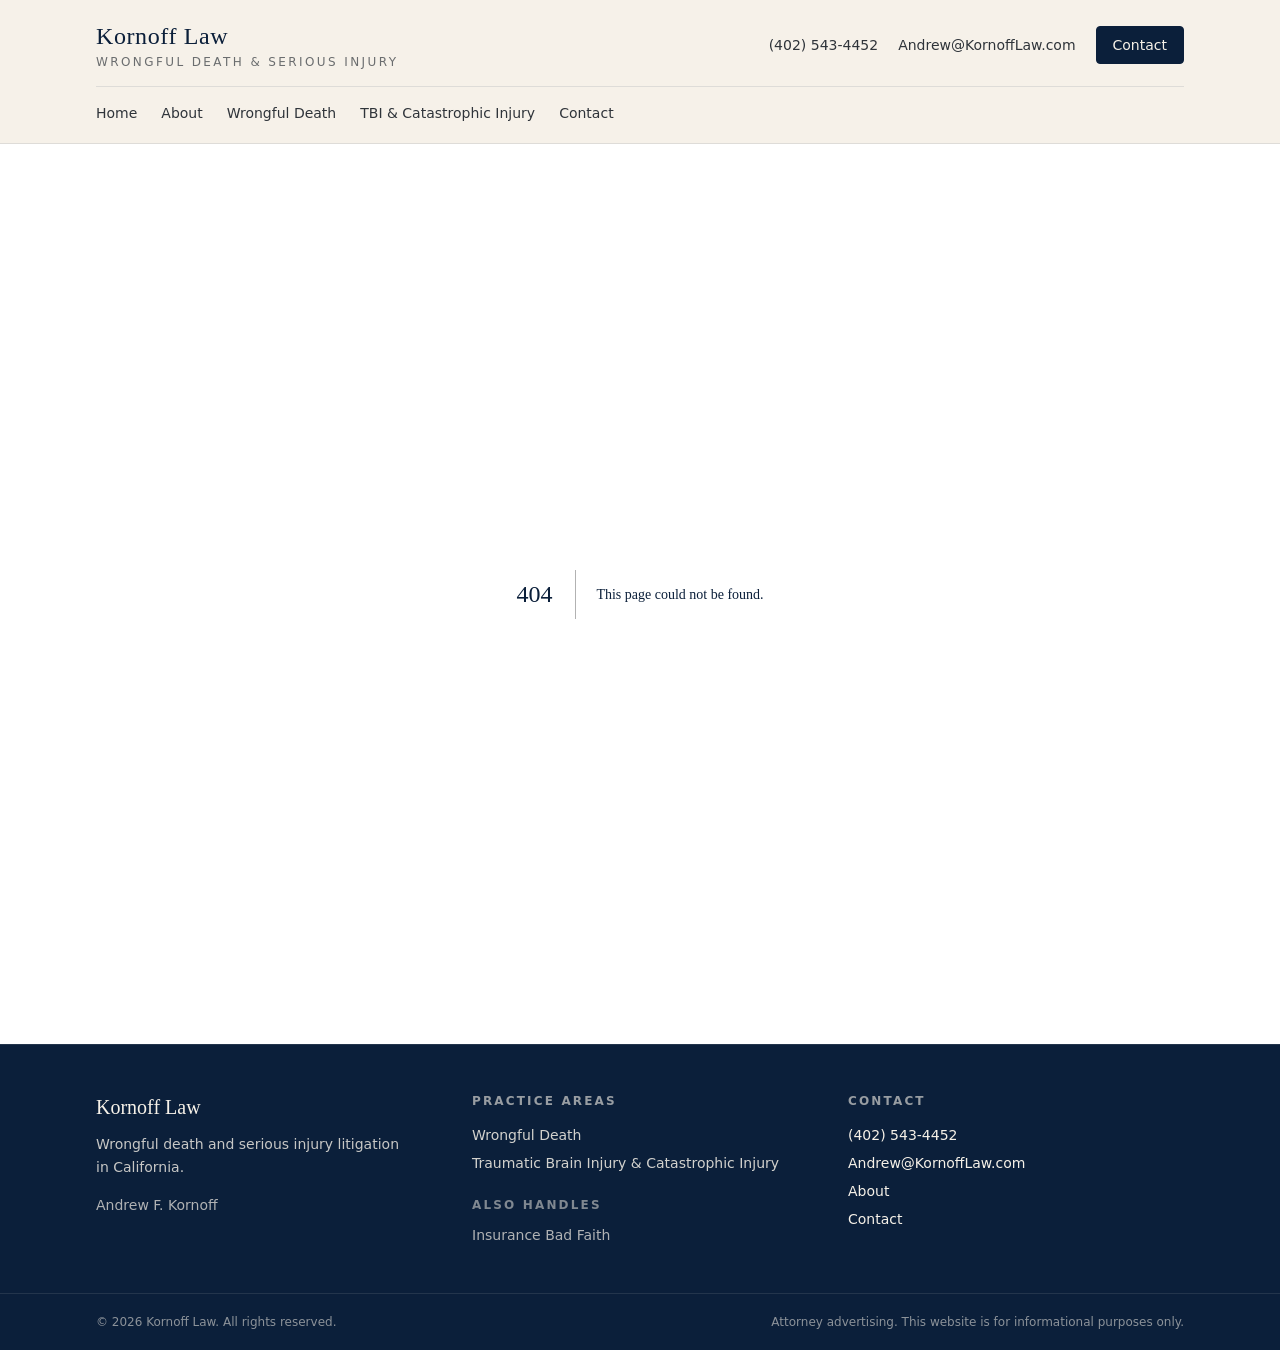
==== _not-found/index.html @ a9ada4dc "fix Pages: plaintiffs scrub + harden (no ambient mp4)" ====
<!DOCTYPE html><html lang="en" class="source_sans_3_71916a2c-module__5x7SKq__variable libre_baskerville_9acbd076-module__zNkfeW__variable h-full"><head><meta charSet="utf-8"/><meta name="viewport" content="width=device-width, initial-scale=1"/><link rel="stylesheet" href="/_next/static/chunks/3jqtvdpk3e32e.css" data-precedence="next"/><link rel="preload" as="script" fetchPriority="low" href="/_next/static/chunks/310vm2bl3xxpt.js"/><script src="/_next/static/chunks/19mx3mg6lkumu.js" async=""></script><script src="/_next/static/chunks/1mh6a-0e61pyc.js" async=""></script><script src="/_next/static/chunks/1eh83f1trsv72.js" async=""></script><script src="/_next/static/chunks/turbopack-3w3x71kt61-jj.js" async=""></script><script src="/_next/static/chunks/1mpnoxox0-4cg.js" async=""></script><meta name="robots" content="noindex"/><title>Kornoff Law | Wrongful Death &amp; Serious Injury</title><meta name="description" content="California wrongful death and serious injury litigation, including traumatic brain injury and catastrophic injury. Insurance bad faith when related to the matter."/><meta name="robots" content="index, follow"/><meta property="og:title" content="Kornoff Law | Wrongful Death &amp; Serious Injury"/><meta property="og:description" content="California wrongful death and serious injury litigation, including traumatic brain injury and catastrophic injury. Insurance bad faith when related to the matter."/><meta property="og:url" content="https://kornofflaw.com"/><meta property="og:site_name" content="Kornoff Law"/><meta property="og:locale" content="en_US"/><meta property="og:type" content="website"/><meta name="twitter:card" content="summary"/><meta name="twitter:title" content="Kornoff Law | Wrongful Death &amp; Serious Injury"/><meta name="twitter:description" content="California wrongful death and serious injury litigation, including traumatic brain injury and catastrophic injury. Insurance bad faith when related to the matter."/><link rel="icon" href="/favicon.ico?favicon.2vob68tjqpejf.ico" sizes="256x256" type="image/x-icon"/><meta name="next-size-adjust" content=""/><title>404: This page could not be found.</title><script src="/_next/static/chunks/0cz1d0mv5g_q7.js" noModule=""></script></head><body class="flex min-h-full flex-col bg-cream font-sans text-charcoal antialiased"><div hidden=""><!--$--><!--/$--></div><header class="border-b border-navy/10 bg-cream/95 backdrop-blur"><div class="mx-auto flex max-w-6xl flex-col gap-4 px-4 py-5 sm:px-6 lg:px-8"><div class="flex flex-col gap-4 sm:flex-row sm:items-center sm:justify-between"><a class="group" href="/"><span class="block font-serif text-2xl tracking-wide text-navy">Kornoff Law</span><span class="mt-0.5 block text-xs uppercase tracking-[0.2em] text-charcoal/70">Wrongful Death &amp; Serious Injury</span></a><div class="flex flex-wrap items-center gap-x-5 gap-y-2 text-sm text-charcoal"><a href="tel:+14025434452" class="hover:text-navy">(402) 543-4452</a><a href="mailto:Andrew@KornoffLaw.com" class="hover:text-navy">Andrew@KornoffLaw.com</a><a class="rounded border border-navy bg-navy px-4 py-2 text-sm font-medium text-cream transition hover:bg-navy-light" href="/contact">Contact</a></div></div><nav aria-label="Primary" class="flex flex-wrap items-center gap-x-6 gap-y-2 border-t border-navy/10 pt-4 text-sm"><a class="font-medium text-charcoal hover:text-navy" href="/">Home</a><a class="font-medium text-charcoal hover:text-navy" href="/about">About</a><a class="font-medium text-charcoal hover:text-navy" href="/practice/wrongful-death">Wrongful Death</a><a class="font-medium text-charcoal hover:text-navy" href="/practice/traumatic-brain-injury">TBI &amp; Catastrophic Injury</a><a class="font-medium text-charcoal hover:text-navy" href="/contact">Contact</a></nav></div></header><main class="flex-1 pb-20 md:pb-0"><div style="font-family:system-ui,&quot;Segoe UI&quot;,Roboto,Helvetica,Arial,sans-serif,&quot;Apple Color Emoji&quot;,&quot;Segoe UI Emoji&quot;;height:100vh;text-align:center;display:flex;flex-direction:column;align-items:center;justify-content:center"><div><style>body{color:#000;background:#fff;margin:0}.next-error-h1{border-right:1px solid rgba(0,0,0,.3)}@media (prefers-color-scheme:dark){body{color:#fff;background:#000}.next-error-h1{border-right:1px solid rgba(255,255,255,.3)}}</style><h1 class="next-error-h1" style="display:inline-block;margin:0 20px 0 0;padding:0 23px 0 0;font-size:24px;font-weight:500;vertical-align:top;line-height:49px">404</h1><div style="display:inline-block"><h2 style="font-size:14px;font-weight:400;line-height:49px;margin:0">This page could not be found.</h2></div></div></div><!--$--><!--/$--></main><footer class="mt-auto border-t border-cream/10 bg-navy text-cream"><div class="mx-auto grid max-w-6xl gap-10 px-4 py-12 sm:px-6 md:grid-cols-3 lg:px-8"><div><p class="font-serif text-xl">Kornoff Law</p><p class="mt-3 max-w-xs text-sm leading-relaxed text-cream/80">Wrongful death and serious injury litigation in California.</p><p class="mt-4 text-sm text-cream/70">Andrew F. Kornoff</p></div><div><p class="text-xs font-semibold uppercase tracking-[0.18em] text-cream/60">Practice Areas</p><ul class="mt-4 space-y-2 text-sm"><li><a class="text-cream/85 hover:text-cream" href="/practice/wrongful-death">Wrongful Death</a></li><li><a class="text-cream/85 hover:text-cream" href="/practice/traumatic-brain-injury">Traumatic Brain Injury &amp; Catastrophic Injury</a></li></ul><p class="mt-6 text-xs font-semibold uppercase tracking-[0.18em] text-cream/50">Also handles</p><ul class="mt-3 space-y-2 text-sm"><li><a class="text-cream/70 hover:text-cream" href="/practice/insurance-bad-faith">Insurance Bad Faith</a></li></ul></div><div><p class="text-xs font-semibold uppercase tracking-[0.18em] text-cream/60">Contact</p><ul class="mt-4 space-y-2 text-sm"><li><a href="tel:+14025434452" class="hover:text-cream">(402) 543-4452</a></li><li><a href="mailto:Andrew@KornoffLaw.com" class="hover:text-cream">Andrew@KornoffLaw.com</a></li><li><a class="hover:text-cream" href="/about">About</a></li><li><a class="hover:text-cream" href="/contact">Contact</a></li></ul></div></div><div class="border-t border-cream/10"><div class="mx-auto flex max-w-6xl flex-col gap-2 px-4 py-5 text-xs text-cream/55 sm:flex-row sm:items-center sm:justify-between sm:px-6 lg:px-8"><p>© <!-- -->2026<!-- --> <!-- -->Kornoff Law<!-- -->. All rights reserved.</p><p>Attorney advertising. This website is for informational purposes only.</p></div></div></footer><div class="fixed inset-x-0 bottom-0 z-50 border-t border-navy/15 bg-cream/95 px-3 py-2.5 shadow-[0_-4px_20px_rgba(11,31,58,0.12)] backdrop-blur md:hidden"><div class="mx-auto flex max-w-lg gap-2"><a href="tel:+14025434452" class="flex flex-1 items-center justify-center rounded border border-navy/20 bg-cream px-3 py-2.5 text-sm font-semibold text-navy">Call</a><a class="flex flex-1 items-center justify-center rounded bg-navy px-3 py-2.5 text-sm font-semibold text-cream" href="/contact">Discuss</a></div></div><script src="/_next/static/chunks/310vm2bl3xxpt.js" id="_R_" async=""></script><script>(self.__next_f=self.__next_f||[]).push([0])</script><script>self.__next_f.push([1,"1:\"$Sreact.fragment\"\n2:I[22016,[\"/_next/static/chunks/1mpnoxox0-4cg.js\"],\"\"]\n3:I[39756,[\"/_next/static/chunks/1mpnoxox0-4cg.js\"],\"default\"]\n4:I[37457,[\"/_next/static/chunks/1mpnoxox0-4cg.js\"],\"default\"]\n10:I[68027,[\"/_next/static/chunks/1mpnoxox0-4cg.js\"],\"default\",1]\n:HL[\"/_next/static/chunks/3jqtvdpk3e32e.css\",\"style\"]\ne:X\n0:{\"P\":null,\"c\":[\"\",\"_not-found\"],\"q\":\"\",\"i\":false,\"f\":[[[\"\",{\"children\":[\"/_not-found\",{\"children\":[\"__PAGE__\",{},\"$undefined\",\"$undefined\",4608]},\"$undefined\",\"$undefined\",4608]},\"$undefined\",\"$undefined\",4624],[[\"$\",\"$1\",\"c\",{\"children\":[[[\"$\",\"link\",\"0\",{\"rel\":\"stylesheet\",\"href\":\"/_next/static/chunks/3jqtvdpk3e32e.css\",\"precedence\":\"next\",\"crossOrigin\":\"$undefined\",\"nonce\":\"$undefined\"}],[\"$\",\"script\",\"script-0\",{\"src\":\"/_next/static/chunks/1mpnoxox0-4cg.js\",\"async\":true,\"nonce\":\"$undefined\"}]],[\"$\",\"html\",null,{\"lang\":\"en\",\"className\":\"source_sans_3_71916a2c-module__5x7SKq__variable libre_baskerville_9acbd076-module__zNkfeW__variable h-full\",\"children\":[\"$\",\"body\",null,{\"className\":\"flex min-h-full flex-col bg-cream font-sans text-charcoal antialiased\",\"children\":[[\"$\",\"header\",null,{\"className\":\"border-b border-navy/10 bg-cream/95 backdrop-blur\",\"children\":[\"$\",\"div\",null,{\"className\":\"mx-auto flex max-w-6xl flex-col gap-4 px-4 py-5 sm:px-6 lg:px-8\",\"children\":[[\"$\",\"div\",null,{\"className\":\"flex flex-col gap-4 sm:flex-row sm:items-center sm:justify-between\",\"children\":[[\"$\",\"$L2\",null,{\"href\":\"/\",\"className\":\"group\",\"children\":[[\"$\",\"span\",null,{\"className\":\"block font-serif text-2xl tracking-wide text-navy\",\"children\":\"Kornoff Law\"}],[\"$\",\"span\",null,{\"className\":\"mt-0.5 block text-xs uppercase tracking-[0.2em] text-charcoal/70\",\"children\":\"Wrongful Death \u0026 Serious Injury\"}]]}],[\"$\",\"div\",null,{\"className\":\"flex flex-wrap items-center gap-x-5 gap-y-2 text-sm text-charcoal\",\"children\":[[\"$\",\"a\",null,{\"href\":\"tel:+14025434452\",\"className\":\"hover:text-navy\",\"children\":\"(402) 543-4452\"}],[\"$\",\"a\",null,{\"href\":\"mailto:Andrew@KornoffLaw.com\",\"className\":\"hover:text-navy\",\"children\":\"Andrew@KornoffLaw.com\"}],[\"$\",\"$L2\",null,{\"href\":\"/contact\",\"className\":\"rounded border border-navy bg-navy px-4 py-2 text-sm font-medium text-cream transition hover:bg-navy-light\",\"children\":\"Contact\"}]]}]]}],[\"$\",\"nav\",null,{\"aria-label\":\"Primary\",\"className\":\"flex flex-wrap items-center gap-x-6 gap-y-2 border-t border-navy/10 pt-4 text-sm\",\"children\":[[\"$\",\"$L2\",\"/\",{\"href\":\"/\",\"className\":\"font-medium text-charcoal hover:text-navy\",\"children\":\"Home\"}],[\"$\",\"$L2\",\"/about\",{\"href\":\"/about\",\"className\":\"font-medium text-charcoal hover:text-navy\",\"children\":\"About\"}],[\"$\",\"$L2\",\"/practice/wrongful-death\",{\"href\":\"/practice/wrongful-death\",\"className\":\"font-medium text-charcoal hover:text-navy\",\"children\":\"Wrongful Death\"}],[\"$\",\"$L2\",\"/practice/traumatic-brain-injury\",{\"href\":\"/practice/traumatic-brain-injury\",\"className\":\"font-medium text-charcoal hover:text-navy\",\"children\":\"TBI \u0026 Catastrophic Injury\"}],[\"$\",\"$L2\",\"/contact\",{\"href\":\"/contact\",\"className\":\"font-medium text-charcoal hover:text-navy\",\"children\":\"Contact\"}]]}]]}]}],[\"$\",\"main\",null,{\"className\":\"flex-1 pb-20 md:pb-0\",\"children\":[\"$\",\"$L3\",null,{\"parallelRouterKey\":\"children\",\"error\":\"$undefined\",\"errorStyles\":\"$undefined\",\"errorScripts\":\"$undefined\",\"template\":[\"$\",\"$L4\",null,{}],\"templateStyles\":\"$undefined\",\"templateScripts\":\"$undefined\",\"notFound\":[[[\"$\",\"title\",null,{\"children\":\"404: This page could not be found.\"}],[\"$\",\"div\",null,{\"style\":{\"fontFamily\":\"system-ui,\\\"Segoe UI\\\",Roboto,Helvetica,Arial,sans-serif,\\\"Apple Color Emoji\\\",\\\"Segoe UI Emoji\\\"\",\"height\":\"100vh\",\"textAlign\":\"center\",\"display\":\"flex\",\"flexDirection\":\"column\",\"alignItems\":\"center\",\"justifyContent\":\"center\"},\"children\":[\"$\",\"div\",null,{\"children\":[[\"$\",\"style\",null,{\"dangerouslySetInnerHTML\":{\"__html\":\"body{color:#000;background:#fff;margin:0}.next-error-h1{border-right:1px solid rgba(0,0,0,.3)}@media (prefers-color-scheme:dark){body{color:#fff;background:#000}.next-error-h1{border-right:1px solid rgba(255,255,255,.3)}}\"}}],[\"$\",\"h1\",null,{\"className\":\"next-error-h1\",\"style\":{\"display\":\"inline-block\",\"margin\":\"0 20px 0 0\",\"padding\":\"0 23px 0 0\",\"fontSize\":24,\"fontWeight\":500,\"verticalAlign\":\"top\",\"lineHeight\":\"49px\"},\"children\":404}],[\"$\",\"div\",null,{\"style\":{\"display\":\"inline-block\"},\"children\":[\"$\",\"h2\",null,{\"style\":{\"fontSize\":14,\"fontWeight\":400,\"lineHeight\":\"49px\",\"margin\":0},\"children\":\"This page could not be found.\"}]}]]}]}]],[]],\"forbidden\":\"$undefined\",\"unauthorized\":\"$undefined\"}]}],[\"$\",\"footer\",null,{\"className\":\"mt-auto border-t border-cream/10 bg-navy text-cream\",\"children\":[[\"$\",\"div\",null,{\"className\":\"mx-auto grid max-w-6xl gap-10 px-4 py-12 sm:px-6 md:grid-cols-3 lg:px-8\",\"children\":[[\"$\",\"div\",null,{\"children\":[\"$L5\",\"$L6\",\"$L7\"]}],\"$L8\",\"$L9\"]}],\"$La\"]}],\"$Lb\"]}]}]]}],{\"children\":[\"$Lc\",{\"children\":[\"$Ld\",{},null,false,null]},null,false,\"$e\"]},null,false,null],\"$Lf\",false]],\"m\":\"$undefined\",\"G\":[\"$10\",[\"$L11\"]],\"S\":true,\"h\":null,\"r\":\"$undefined\",\"s\":\"$undefined\",\"a\":\"$undefined\",\"l\":\"$undefined\",\"p\":\"$undefined\",\"d\":\"$undefined\",\"b\":\"kornoff-pages\"}\n12:I[97367,[\"/_next/static/chunks/1mpnoxox0-4cg.js\"],\"OutletBoundary\"]\n13:\"$Sreact.suspense\"\n15:I[97367,[\"/_next/static/chunks/1mpnoxox0-4cg.js\"],\"ViewportBoundary\"]\n17:I[97367,[\"/_next/static/chunks/1mpnoxox0-4cg.js\"],\"MetadataBoundary\"]\n5:[\"$\",\"p\",null,{\"className\":\"font-serif text-xl\",\"children\":\"Kornoff Law\"}]\n6:[\"$\",\"p\",null,{\"className\":\"mt-3 max-w-xs text-sm leading-relaxed text-cream/80\",\"children\":\"Wrongful death and serious injury litigation in California.\"}]\n7:[\"$\",\"p\",null,{\"className\":\"mt-4 text-sm text-cream/70\",\"children\":\"Andrew F. Kornoff\"}]\n8:[\"$\",\"div\",null,{\"children\":[[\"$\",\"p\",null,{\"className\":\"text-xs font-semibold uppercase tracking-[0.18em] text-cream/60\",\"children\":\"Practice Areas\"}],[\"$\",\"ul\",null,{\"className\":\"mt-4 space-y-2 text-sm\",\"children\":[[\"$\",\"li\",\"wrongful-death\",{\"children\":[\"$\",\"$L2\",null,{\"href\":\"/practice/wrongful-death\",\"className\":\"text-cream/85 hover:text-cream\",\"children\":\"Wrongful Death\"}]}],[\"$\",\"li\",\"traumatic-brain-injury\",{\"children\":[\"$\",\"$L2\",null,{\"href\":\"/practice/traumatic-brain-injury\",\"className\":\"text-cream/85 hover:text-cream\",\"children\":\"Traumatic Brain Injury \u0026 Catastrophic Injury\"}]}]]}],[\"$\",\"p\",null,{\"className\":\"mt-6 text-xs font-semibold uppercase tracking-[0.18em] text-cream/50\",\"children\":\"Also handles\"}],[\"$\",\"ul\",null,{\"className\":\"mt-3 space-y-2 text-sm\",\"children\":[[\"$\",\"li\",\"insurance-bad-faith\",{\"children\":[\"$\",\"$L2\",null,{\"href\":\"/practice/insurance-bad-faith\",\"className\":\"text-cream/70 hover:text-cream\",\"children\":\"Insurance Bad Faith\"}]}]]}]]}]\n9:[\"$\",\"div\",null,{\"children\":[[\"$\",\"p\",null,{\"className\":\"text-xs font-semibold uppercase tracking-[0.18em] text-cream/60\",\"children\":\"Contact\"}],[\"$\",\"ul\",null,{\"className\":\"mt-4 space-y-2 text-sm\",\"children\":[[\"$\",\"li\",null,{\"children\":[\"$\",\"a\",null,{\"href\":\"tel:+14025434452\",\"className\":\"hover:text-cream\",\"children\":\"(402) 543-4452\"}]}],[\"$\",\"li\",null,{\"children\":[\"$\",\"a\",null,{\"href\":\"mailto:Andrew@KornoffLaw.com\",\"className\":\"hover:text-cream\",\"children\":\"Andrew@KornoffLaw.com\"}]}],[\"$\",\"li\",null,{\"children\":[\"$\",\"$L2\",null,{\"href\":\"/about\",\"className\":\"hover:text-cream\",\"children\":\"About\"}]}],[\"$\",\"li\",null,{\"children\":[\"$\",\"$L2\",null,{\"href\":\"/contact\",\"className\":\"hover:text-cream\",\"children\":\"Contact\"}]}]]}]]}]\na:[\"$\",\"div\",null,{\"className\":\"border-t border-cream/10\",\"children\":[\"$\",\"div\",null,{\"className\":\"mx-auto flex max-w-6xl flex-col gap-2 px-4 py-5 text-xs text-cream/55 sm:flex-row sm:items-center sm:justify-between sm:px-6 lg:px-8\",\"children\":[[\"$\",\"p\",null,{\"children\":[\"© \",2026,\" \",\"Kornoff Law\",\". All rights reserved.\"]}],[\"$\",\"p\",null,{\"children\":\"Attorney advertising. This website is for informational purposes only.\"}]]}]}]\nb:[\"$\",\"div\",null,{\"className\":\"fixed inset-x-0 bottom-0 z-50 border-t border-navy/15 bg-cream/95 px-3 py-2.5 shadow-[0_-4px_20px_rgba(11,31,58,0.12)] backdrop-blur md:hidden\",\"children\":[\"$\",\"div\",null,{\"className\":\"mx-auto flex max-w-lg gap-2\",\"children\":[[\"$\",\"a\",null,{\"href\":\"tel:+14025434452\",\"className\":\"flex flex-1 items-center justify-center rounded border border-navy/20 bg-cream px-3 py-2.5 text-sm font-semibold text-navy\",\"children\":\"Call\"}],[\"$\",\"$L2\",null,{\"href\":\"/contact\",\"className\":\"flex flex-1 items-center justify-center rounded bg-navy px-3 py-2.5 text-sm font-semibold text-cream\",\"children\":\"Discuss\"}]]}]}]\nc:[\"$\",\"$1\",\"c\",{\"children\":[null,[\"$\",\"$L3\",null,{\"parallelRouterKey\":\"children\",\"error\":\"$undefined\",\"errorStyles\":\"$undefined\",\"errorScripts\":\"$undefined\",\"template\":[\"$\",\"$L4\",null,{}],\"templateStyles\":\"$undefined\",\"templateScripts\":\"$undefined\",\"notFound\":\"$undefined\",\"forbidden\":\"$undefined\",\"unauthorized\":\"$undefined\"}]]}]\nd:[\"$\",\"$1\",\"c\",{\"children\":[[[\"$\",\"title\",null,{\"children\":\"404: This page could not be found.\"}],[\"$\",\"div\",null,{\"style\":\"$0:f:0:1:0:props:children:1:props:children:props:children:1:props:children:props:notFound:0:1:props:style\",\"children\":[\"$\",\"div\",null,{\"children\":[[\"$\",\"style\",null,{\"dangerouslySetInnerHTML\":{\"__html\":\"body{color:#000;background:#fff;margin:0}.next-error-h1{border-right:1px solid rgba(0,0,0,.3)}@media (prefers-color-scheme:dark){body{color:#fff;background:#000}.next-error-h1{border-right:1px solid rgba(255,255,255,.3)}}\"}}],[\"$\",\"h1\",null,{\"className\":\"next-error-h1\",\"style\":\"$0:f:0:1:0:props:children:1:props:children:props:children:1:props:children:props:notFound:0:1:props:children:props:children:1:props:style\",\"children\":404}],[\"$\",\"div\",null,{\"style\":\"$0:f:0:1:0:props:children:1:props:children:props:children:1:props:children:props:notFound:0:1:props:children:props:children:2:props:style\",\"children\":[\"$\",\"h2\",null,{\"style\":\"$0:f:0:1:0:props:children:1:props:children:props:children:1:props:children:props:notFound:0:1:props:children:props:children:2:props:children:props:style\",\"children\":\"This page could not be found.\"}]}]]}]}]],null,[\"$\",\"$L12\",null,{\"children\":[\"$\",\"$13\",null,{\"name\":\"Next.MetadataOutlet\",\"children\":\"$@14\"}]}]]}]\nf:[\"$\",\"$1\",\"h\",{\"children\":[[\"$\",\"meta\",null,{\"name\":\"robots\",\"content\":\"noindex\"}],[\"$\",\"$L15\",null,{\"children\":\"$L16\"}],[\"$\",\"div\",null,{\"hidden\":true,\"children\":[\"$\",\"$L17\",null,{\"children\":[\"$\",\"$13\",null,{\"name\":\"Next.Metadata\",\"children\":\"$L18\"}]}]}],[\"$\",\"meta\",null,{\"name\":\"next-size-adjust\",\"content\":\"\"}]]}]\n11:[\"$\",\"link\",\"0\",{\"rel\":\"stylesheet\",\"href\":\"/_next/static/chunks/3jqtvdpk3e32e.css\",\"precedence\":\"next\",\"crossOrigin\":\"$undefined\",\"nonce\":\"$undefined\"}]\ne:C\n16:[[\"$\",\"meta\",\"0\",{\"charSet\":\"utf-8\"}],[\"$\",\"meta\",\"1\",{\"name\":\"viewport\",\"content\":\"width=device-width, initial-scale=1\"}]]\n19:I[27201,[\"/_next/static/chunks/1mpnoxox0-4cg.js\"],\"IconMark\"]\n14:null\n18:[[\"$\",\"title\",\"0\",{\"children\":\"Kornoff Law | Wrongful Death \u0026 Serious Injury\"}],[\"$\",\"meta\",\"1\",{\"name\":\"description\",\"content\":\"California wrongful death and serious injury litigation, including traumatic brain injury and catastrophic injury. Insurance bad faith when related to the matter.\"}],[\"$\",\"meta\",\"2\",{\"name\":\"robots\",\"content\":\"index, follow\"}],[\"$\",\"meta\",\"3\",{\"property\":\"og:title\",\"content\":\"Kornoff Law | Wrongful Death \u0026 Serious Injury\"}],[\"$\",\"meta\",\"4\",{\"property\":\"og:description\",\"content\":\"California wrongful death and serious injury litigation, including traumatic brain injury and catastrophic injury. Insurance bad faith when related to the matter.\"}],[\"$\",\"meta\",\"5\",{\"property\":\"og:url\",\"content\":\"https://kornofflaw.com\"}],[\"$\",\"meta\",\"6\",{\"property\":\"og:site_name\",\"content\":\"Kornoff Law\"}],[\"$\",\"meta\",\"7\",{\"property\":\"og:locale\",\"content\":\"en_US\"}],[\"$\",\"meta\",\"8\",{\"property\":\"og:type\",\"content\":\"website\"}],[\"$\",\"meta\",\"9\",{\"name\":\"twitter:card\",\"content\":\"summary\"}],[\"$\",\"meta\",\"10\",{\"name\":\"twitter:title\",\"content\":\"Kornoff Law | Wrongful Death \u0026 Serious Injury\"}],[\"$\",\"meta\",\"11\",{\"name\":\"twitter:description\",\"content\":\"California wrongful death and serious injury litigation, including traumatic brain injury and catastrophic injury. Insurance bad faith when related to the matter.\"}],[\"$\",\"link\",\"12\",{\"rel\":\"icon\",\"href\":\"/favicon.ico?favicon.2vob68tjqpejf.ico\",\"sizes\":\"256x256\",\"type\":\"image/x-icon\"}],[\"$\",\"$L19\",\"13\",{}]]\n"])</script></body></html>
---- _next/static/chunks/3jqtvdpk3e32e.css ----
@font-face{font-family:"Source Sans 3";font-style:normal;font-weight:200 900;font-display:swap;src:url(../media/da8a9dd0d68e512b-s.0n8i_inn0i2i9.woff2)format("woff2");unicode-range:U+460-52F,U+1C80-1C8A,U+20B4,U+2DE0-2DFF,U+A640-A69F,U+FE2E-FE2F}@font-face{font-family:"Source Sans 3";font-style:normal;font-weight:200 900;font-display:swap;src:url(../media/94b4a5dc1fe84361-s.3wm_n5jv1to7s.woff2)format("woff2");unicode-range:U+301,U+400-45F,U+490-491,U+4B0-4B1,U+2116}@font-face{font-family:"Source Sans 3";font-style:normal;font-weight:200 900;font-display:swap;src:url(../media/ff5be760267bb4bc-s.3dkqd4mro2h3.woff2)format("woff2");unicode-range:U+1F??}@font-face{font-family:"Source Sans 3";font-style:normal;font-weight:200 900;font-display:swap;src:url(../media/99596c30eb072d3c-s.2fp9tilo6sy14.woff2)format("woff2");unicode-range:U+370-377,U+37A-37F,U+384-38A,U+38C,U+38E-3A1,U+3A3-3FF}@font-face{font-family:"Source Sans 3";font-style:normal;font-weight:200 900;font-display:swap;src:url(../media/e5864b32625b6bc3-s.0m7i6b77o5yxd.woff2)format("woff2");unicode-range:U+102-103,U+110-111,U+128-129,U+168-169,U+1A0-1A1,U+1AF-1B0,U+300-301,U+303-304,U+308-309,U+323,U+329,U+1EA0-1EF9,U+20AB}@font-face{font-family:"Source Sans 3";font-style:normal;font-weight:200 900;font-display:swap;src:url(../media/e285ad1a914469f0-s.15241mr5-1s6i.woff2)format("woff2");unicode-range:U+100-2BA,U+2BD-2C5,U+2C7-2CC,U+2CE-2D7,U+2DD-2FF,U+304,U+308,U+329,U+1D00-1DBF,U+1E00-1E9F,U+1EF2-1EFF,U+2020,U+20A0-20AB,U+20AD-20C0,U+2113,U+2C60-2C7F,U+A720-A7FF}@font-face{font-family:"Source Sans 3";font-style:normal;font-weight:200 900;font-display:swap;src:url(../media/47df9ba1c7236d3b-s.p.137759vg1sbmi.woff2)format("woff2");unicode-range:U+??,U+131,U+152-153,U+2BB-2BC,U+2C6,U+2DA,U+2DC,U+304,U+308,U+329,U+2000-206F,U+20AC,U+2122,U+2191,U+2193,U+2212,U+2215,U+FEFF,U+FFFD}@font-face{font-family:"Source Sans 3 Fallback";src:local(Arial);ascent-override:109.21%;descent-override:42.66%;line-gap-override:0.0%;size-adjust:93.76%}.source_sans_3_71916a2c-module__5x7SKq__className{font-family:"Source Sans 3","Source Sans 3 Fallback";font-style:normal}.source_sans_3_71916a2c-module__5x7SKq__variable{--font-source-sans:"Source Sans 3", "Source Sans 3 Fallback"}
@font-face{font-family:Libre Baskerville;font-style:normal;font-weight:400;font-display:swap;src:url(../media/8c352cd2dd0b7ed3-s.0dly_23o54cvg.woff2)format("woff2");unicode-range:U+100-2BA,U+2BD-2C5,U+2C7-2CC,U+2CE-2D7,U+2DD-2FF,U+304,U+308,U+329,U+1D00-1DBF,U+1E00-1E9F,U+1EF2-1EFF,U+2020,U+20A0-20AB,U+20AD-20C0,U+2113,U+2C60-2C7F,U+A720-A7FF}@font-face{font-family:Libre Baskerville;font-style:normal;font-weight:400;font-display:swap;src:url(../media/38df7484fe560b25-s.p.34k3f59fehpay.woff2)format("woff2");unicode-range:U+??,U+131,U+152-153,U+2BB-2BC,U+2C6,U+2DA,U+2DC,U+304,U+308,U+329,U+2000-206F,U+20AC,U+2122,U+2191,U+2193,U+2212,U+2215,U+FEFF,U+FFFD}@font-face{font-family:Libre Baskerville;font-style:normal;font-weight:700;font-display:swap;src:url(../media/8c352cd2dd0b7ed3-s.0dly_23o54cvg.woff2)format("woff2");unicode-range:U+100-2BA,U+2BD-2C5,U+2C7-2CC,U+2CE-2D7,U+2DD-2FF,U+304,U+308,U+329,U+1D00-1DBF,U+1E00-1E9F,U+1EF2-1EFF,U+2020,U+20A0-20AB,U+20AD-20C0,U+2113,U+2C60-2C7F,U+A720-A7FF}@font-face{font-family:Libre Baskerville;font-style:normal;font-weight:700;font-display:swap;src:url(../media/38df7484fe560b25-s.p.34k3f59fehpay.woff2)format("woff2");unicode-range:U+??,U+131,U+152-153,U+2BB-2BC,U+2C6,U+2DA,U+2DC,U+304,U+308,U+329,U+2000-206F,U+20AC,U+2122,U+2191,U+2193,U+2212,U+2215,U+FEFF,U+FFFD}@font-face{font-family:Libre Baskerville Fallback;src:local(Times New Roman);ascent-override:76.22%;descent-override:21.22%;line-gap-override:0.0%;size-adjust:127.26%}.libre_baskerville_9acbd076-module__zNkfeW__className{font-family:Libre Baskerville,Libre Baskerville Fallback;font-style:normal}.libre_baskerville_9acbd076-module__zNkfeW__variable{--font-libre-baskerville:"Libre Baskerville", "Libre Baskerville Fallback"}
@layer properties{@supports (((-webkit-hyphens:none)) and (not (margin-trim:inline))) or ((-moz-orient:inline) and (not (color:rgb(from red r g b)))){*,:before,:after,::backdrop{--tw-space-y-reverse:0;--tw-border-style:solid;--tw-gradient-position:initial;--tw-gradient-from:#0000;--tw-gradient-via:#0000;--tw-gradient-to:#0000;--tw-gradient-stops:initial;--tw-gradient-via-stops:initial;--tw-gradient-from-position:0%;--tw-gradient-via-position:50%;--tw-gradient-to-position:100%;--tw-leading:initial;--tw-font-weight:initial;--tw-tracking:initial;--tw-shadow:0 0 #0000;--tw-shadow-color:initial;--tw-shadow-alpha:100%;--tw-inset-shadow:0 0 #0000;--tw-inset-shadow-color:initial;--tw-inset-shadow-alpha:100%;--tw-ring-color:initial;--tw-ring-shadow:0 0 #0000;--tw-inset-ring-color:initial;--tw-inset-ring-shadow:0 0 #0000;--tw-ring-inset:initial;--tw-ring-offset-width:0px;--tw-ring-offset-color:#fff;--tw-ring-offset-shadow:0 0 #0000;--tw-blur:initial;--tw-brightness:initial;--tw-contrast:initial;--tw-grayscale:initial;--tw-hue-rotate:initial;--tw-invert:initial;--tw-opacity:initial;--tw-saturate:initial;--tw-sepia:initial;--tw-drop-shadow:initial;--tw-drop-shadow-color:initial;--tw-drop-shadow-alpha:100%;--tw-drop-shadow-size:initial;--tw-backdrop-blur:initial;--tw-backdrop-brightness:initial;--tw-backdrop-contrast:initial;--tw-backdrop-grayscale:initial;--tw-backdrop-hue-rotate:initial;--tw-backdrop-invert:initial;--tw-backdrop-opacity:initial;--tw-backdrop-saturate:initial;--tw-backdrop-sepia:initial}}}@layer theme{:root,:host{--font-sans:var(--font-source-sans);--font-serif:var(--font-libre-baskerville);--font-mono:ui-monospace, SFMono-Regular, Menlo, Monaco, Consolas, "Liberation Mono", "Courier New", monospace;--color-black:#000;--color-white:#fff;--spacing:.25rem;--container-xs:20rem;--container-md:28rem;--container-lg:32rem;--container-xl:36rem;--container-2xl:42rem;--container-3xl:48rem;--container-6xl:72rem;--text-xs:.75rem;--text-xs--line-height:calc(1 / .75);--text-sm:.875rem;--text-sm--line-height:calc(1.25 / .875);--text-base:1rem;--text-base--line-height:calc(1.5 / 1);--text-lg:1.125rem;--text-lg--line-height:calc(1.75 / 1.125);--text-xl:1.25rem;--text-xl--line-height:calc(1.75 / 1.25);--text-2xl:1.5rem;--text-2xl--line-height:calc(2 / 1.5);--text-3xl:1.875rem;--text-3xl--line-height:calc(2.25 / 1.875);--text-4xl:2.25rem;--text-4xl--line-height:calc(2.5 / 2.25);--font-weight-normal:400;--font-weight-medium:500;--font-weight-semibold:600;--tracking-wide:.025em;--leading-tight:1.25;--leading-relaxed:1.625;--drop-shadow-md:0 3px 3px #0000001f;--blur-sm:8px;--default-transition-duration:.15s;--default-transition-timing-function:cubic-bezier(.4, 0, .2, 1);--default-font-family:var(--font-source-sans);--default-mono-font-family:var(--font-mono)}}@layer base{*,:after,:before,::backdrop{box-sizing:border-box;border:0 solid;margin:0;padding:0}::file-selector-button{box-sizing:border-box;border:0 solid;margin:0;padding:0}html,:host{-webkit-text-size-adjust:100%;tab-size:4;line-height:1.5;font-family:var(--default-font-family,-apple-system, BlinkMacSystemFont, "Segoe UI", Roboto, "Helvetica Neue", "Noto Sans", Arial, sans-serif, "Apple Color Emoji", "Segoe UI Emoji", "Segoe UI Symbol", "Noto Color Emoji");font-feature-settings:var(--default-font-feature-settings,normal);font-variation-settings:var(--default-font-variation-settings,normal);-webkit-tap-highlight-color:transparent}hr{height:0;color:inherit;border-top-width:1px}abbr:where([title]){-webkit-text-decoration:underline dotted;text-decoration:underline dotted}h1,h2,h3,h4,h5,h6{font-size:inherit;font-weight:inherit}a{color:inherit;-webkit-text-decoration:inherit;-webkit-text-decoration:inherit;-webkit-text-decoration:inherit;-webkit-text-decoration:inherit;text-decoration:inherit}b,strong{font-weight:bolder}code,kbd,samp,pre{font-family:var(--default-mono-font-family,ui-monospace, SFMono-Regular, Menlo, Monaco, Consolas, "Liberation Mono", "Courier New", monospace);font-feature-settings:var(--default-mono-font-feature-settings,normal);font-variation-settings:var(--default-mono-font-variation-settings,normal);font-size:1em}small{font-size:80%}sub,sup{vertical-align:baseline;font-size:75%;line-height:0;position:relative}sub{bottom:-.25em}sup{top:-.5em}table{text-indent:0;border-color:inherit;border-collapse:collapse}:-moz-focusring:where(:not(iframe)){outline:auto}progress{vertical-align:baseline}summary{display:list-item}ol,ul,menu{list-style:none}img,svg,video,canvas,audio,iframe,embed,object{vertical-align:middle;display:block}img,video{max-width:100%;height:auto}button,input,select,optgroup,textarea{font:inherit;font-feature-settings:inherit;font-variation-settings:inherit;letter-spacing:inherit;color:inherit;opacity:1;background-color:#0000;border-radius:0}::file-selector-button{font:inherit;font-feature-settings:inherit;font-variation-settings:inherit;letter-spacing:inherit;color:inherit;opacity:1;background-color:#0000;border-radius:0}:where(select:is([multiple],[size])) optgroup{font-weight:bolder}:where(select:is([multiple],[size])) optgroup option{padding-inline-start:20px}::file-selector-button{margin-inline-end:4px}::placeholder{opacity:1}@supports (not ((-webkit-appearance:-apple-pay-button))) or (contain-intrinsic-size:1px){::placeholder{color:currentColor}@supports (color:color-mix(in lab, red, red)){::placeholder{color:color-mix(in oklab, currentcolor 50%, transparent)}}}textarea{resize:vertical}::-webkit-search-decoration{-webkit-appearance:none}::-webkit-date-and-time-value{min-height:1lh;text-align:inherit}::-webkit-datetime-edit{display:inline-flex}::-webkit-datetime-edit-fields-wrapper{padding:0}::-webkit-datetime-edit{padding-block:0}::-webkit-datetime-edit-year-field{padding-block:0}::-webkit-datetime-edit-month-field{padding-block:0}::-webkit-datetime-edit-day-field{padding-block:0}::-webkit-datetime-edit-hour-field{padding-block:0}::-webkit-datetime-edit-minute-field{padding-block:0}::-webkit-datetime-edit-second-field{padding-block:0}::-webkit-datetime-edit-millisecond-field{padding-block:0}::-webkit-datetime-edit-meridiem-field{padding-block:0}::-webkit-calendar-picker-indicator{line-height:1}:-moz-ui-invalid{box-shadow:none}button,input:where([type=button],[type=reset],[type=submit]){appearance:button}::file-selector-button{appearance:button}::-webkit-inner-spin-button{height:auto}::-webkit-outer-spin-button{height:auto}[hidden]:where(:not([hidden=until-found])){display:none!important}h1,h2,h3,h4{font-family:var(--font-serif), ui-serif, Georgia, serif;color:var(--navy)}}@layer components;@layer utilities{.pointer-events-none{pointer-events:none}.visible{visibility:visible}.absolute{position:absolute}.fixed{position:fixed}.relative{position:relative}.inset-0{inset:0}.inset-x-0{inset-inline:0}.bottom-0{bottom:0}.z-10{z-index:10}.z-50{z-index:50}.mx-3{margin-inline:calc(var(--spacing) * 3)}.mx-auto{margin-inline:auto}.mt-0\.5{margin-top:calc(var(--spacing) * .5)}.mt-1\.5{margin-top:calc(var(--spacing) * 1.5)}.mt-2{margin-top:calc(var(--spacing) * 2)}.mt-2\.5{margin-top:calc(var(--spacing) * 2.5)}.mt-3{margin-top:calc(var(--spacing) * 3)}.mt-4{margin-top:calc(var(--spacing) * 4)}.mt-5{margin-top:calc(var(--spacing) * 5)}.mt-6{margin-top:calc(var(--spacing) * 6)}.mt-7{margin-top:calc(var(--spacing) * 7)}.mt-8{margin-top:calc(var(--spacing) * 8)}.mt-10{margin-top:calc(var(--spacing) * 10)}.mt-auto{margin-top:auto}.block{display:block}.flex{display:flex}.grid{display:grid}.hidden{display:none}.inline-block{display:inline-block}.h-full{height:100%}.min-h-\[5\.5rem\]{min-height:5.5rem}.min-h-full{min-height:100%}.w-full{width:100%}.max-w-2xl{max-width:var(--container-2xl)}.max-w-3xl{max-width:var(--container-3xl)}.max-w-6xl{max-width:var(--container-6xl)}.max-w-lg{max-width:var(--container-lg)}.max-w-xl{max-width:var(--container-xl)}.max-w-xs{max-width:var(--container-xs)}.flex-1{flex:1}.resize-y{resize:vertical}.flex-col{flex-direction:column}.flex-wrap{flex-wrap:wrap}.items-center{align-items:center}.justify-center{justify-content:center}.gap-2{gap:calc(var(--spacing) * 2)}.gap-2\.5{gap:calc(var(--spacing) * 2.5)}.gap-3{gap:calc(var(--spacing) * 3)}.gap-4{gap:calc(var(--spacing) * 4)}.gap-5{gap:calc(var(--spacing) * 5)}.gap-10{gap:calc(var(--spacing) * 10)}:where(.space-y-2>:not(:last-child)){--tw-space-y-reverse:0;margin-block-start:calc(calc(var(--spacing) * 2) * var(--tw-space-y-reverse));margin-block-end:calc(calc(var(--spacing) * 2) * calc(1 - var(--tw-space-y-reverse)))}:where(.space-y-3>:not(:last-child)){--tw-space-y-reverse:0;margin-block-start:calc(calc(var(--spacing) * 3) * var(--tw-space-y-reverse));margin-block-end:calc(calc(var(--spacing) * 3) * calc(1 - var(--tw-space-y-reverse)))}:where(.space-y-3\.5>:not(:last-child)){--tw-space-y-reverse:0;margin-block-start:calc(calc(var(--spacing) * 3.5) * var(--tw-space-y-reverse));margin-block-end:calc(calc(var(--spacing) * 3.5) * calc(1 - var(--tw-space-y-reverse)))}:where(.space-y-4>:not(:last-child)){--tw-space-y-reverse:0;margin-block-start:calc(calc(var(--spacing) * 4) * var(--tw-space-y-reverse));margin-block-end:calc(calc(var(--spacing) * 4) * calc(1 - var(--tw-space-y-reverse)))}:where(.space-y-5>:not(:last-child)){--tw-space-y-reverse:0;margin-block-start:calc(calc(var(--spacing) * 5) * var(--tw-space-y-reverse));margin-block-end:calc(calc(var(--spacing) * 5) * calc(1 - var(--tw-space-y-reverse)))}.gap-x-5{column-gap:calc(var(--spacing) * 5)}.gap-x-6{column-gap:calc(var(--spacing) * 6)}.gap-y-2{row-gap:calc(var(--spacing) * 2)}.overflow-hidden{overflow:hidden}.rounded{border-radius:.25rem}.rounded-full{border-radius:3.40282e38px}.border{border-style:var(--tw-border-style);border-width:1px}.border-t{border-top-style:var(--tw-border-style);border-top-width:1px}.border-b{border-bottom-style:var(--tw-border-style);border-bottom-width:1px}.border-cream\/10{border-color:var(--cream)}@supports (color:color-mix(in lab, red, red)){.border-cream\/10{border-color:color-mix(in oklab, var(--cream) 10%, transparent)}}.border-cream\/20{border-color:var(--cream)}@supports (color:color-mix(in lab, red, red)){.border-cream\/20{border-color:color-mix(in oklab, var(--cream) 20%, transparent)}}.border-cream\/40{border-color:var(--cream)}@supports (color:color-mix(in lab, red, red)){.border-cream\/40{border-color:color-mix(in oklab, var(--cream) 40%, transparent)}}.border-navy,.border-navy\/10{border-color:var(--navy)}@supports (color:color-mix(in lab, red, red)){.border-navy\/10{border-color:color-mix(in oklab, var(--navy) 10%, transparent)}}.border-navy\/15{border-color:var(--navy)}@supports (color:color-mix(in lab, red, red)){.border-navy\/15{border-color:color-mix(in oklab, var(--navy) 15%, transparent)}}.border-navy\/20{border-color:var(--navy)}@supports (color:color-mix(in lab, red, red)){.border-navy\/20{border-color:color-mix(in oklab, var(--navy) 20%, transparent)}}.border-white\/20{border-color:#fff3}@supports (color:color-mix(in lab, red, red)){.border-white\/20{border-color:color-mix(in oklab, var(--color-white) 20%, transparent)}}.border-white\/70{border-color:#ffffffb3}@supports (color:color-mix(in lab, red, red)){.border-white\/70{border-color:color-mix(in oklab, var(--color-white) 70%, transparent)}}.bg-cream{background-color:var(--cream)}.bg-cream-dark\/30{background-color:var(--cream-dark)}@supports (color:color-mix(in lab, red, red)){.bg-cream-dark\/30{background-color:color-mix(in oklab, var(--cream-dark) 30%, transparent)}}.bg-cream-dark\/40{background-color:var(--cream-dark)}@supports (color:color-mix(in lab, red, red)){.bg-cream-dark\/40{background-color:color-mix(in oklab, var(--cream-dark) 40%, transparent)}}.bg-cream-dark\/50{background-color:var(--cream-dark)}@supports (color:color-mix(in lab, red, red)){.bg-cream-dark\/50{background-color:color-mix(in oklab, var(--cream-dark) 50%, transparent)}}.bg-cream\/95{background-color:var(--cream)}@supports (color:color-mix(in lab, red, red)){.bg-cream\/95{background-color:color-mix(in oklab, var(--cream) 95%, transparent)}}.bg-navy{background-color:var(--navy)}.bg-navy-light\/40{background-color:var(--navy-light)}@supports (color:color-mix(in lab, red, red)){.bg-navy-light\/40{background-color:color-mix(in oklab, var(--navy-light) 40%, transparent)}}.bg-navy\/90{background-color:var(--navy)}@supports (color:color-mix(in lab, red, red)){.bg-navy\/90{background-color:color-mix(in oklab, var(--navy) 90%, transparent)}}.bg-gradient-to-r{--tw-gradient-position:to right in oklab;background-image:linear-gradient(var(--tw-gradient-stops))}.from-navy\/95{--tw-gradient-from:var(--navy)}@supports (color:color-mix(in lab, red, red)){.from-navy\/95{--tw-gradient-from:color-mix(in oklab, var(--navy) 95%, transparent)}}.from-navy\/95{--tw-gradient-stops:var(--tw-gradient-via-stops,var(--tw-gradient-position), var(--tw-gradient-from) var(--tw-gradient-from-position), var(--tw-gradient-to) var(--tw-gradient-to-position))}.via-navy\/85{--tw-gradient-via:var(--navy)}@supports (color:color-mix(in lab, red, red)){.via-navy\/85{--tw-gradient-via:color-mix(in oklab, var(--navy) 85%, transparent)}}.via-navy\/85{--tw-gradient-via-stops:var(--tw-gradient-position), var(--tw-gradient-from) var(--tw-gradient-from-position), var(--tw-gradient-via) var(--tw-gradient-via-position), var(--tw-gradient-to) var(--tw-gradient-to-position);--tw-gradient-stops:var(--tw-gradient-via-stops)}.to-navy\/70{--tw-gradient-to:var(--navy)}@supports (color:color-mix(in lab, red, red)){.to-navy\/70{--tw-gradient-to:color-mix(in oklab, var(--navy) 70%, transparent)}}.to-navy\/70{--tw-gradient-stops:var(--tw-gradient-via-stops,var(--tw-gradient-position), var(--tw-gradient-from) var(--tw-gradient-from-position), var(--tw-gradient-to) var(--tw-gradient-to-position))}.object-cover{object-fit:cover}.p-4{padding:calc(var(--spacing) * 4)}.p-5{padding:calc(var(--spacing) * 5)}.px-3{padding-inline:calc(var(--spacing) * 3)}.px-4{padding-inline:calc(var(--spacing) * 4)}.px-5{padding-inline:calc(var(--spacing) * 5)}.py-2{padding-block:calc(var(--spacing) * 2)}.py-2\.5{padding-block:calc(var(--spacing) * 2.5)}.py-3{padding-block:calc(var(--spacing) * 3)}.py-5{padding-block:calc(var(--spacing) * 5)}.py-9{padding-block:calc(var(--spacing) * 9)}.py-10{padding-block:calc(var(--spacing) * 10)}.py-12{padding-block:calc(var(--spacing) * 12)}.py-16{padding-block:calc(var(--spacing) * 16)}.pt-4{padding-top:calc(var(--spacing) * 4)}.pb-20{padding-bottom:calc(var(--spacing) * 20)}.text-center{text-align:center}.font-sans{font-family:var(--font-source-sans)}.font-serif{font-family:var(--font-libre-baskerville)}.text-2xl{font-size:var(--text-2xl);line-height:var(--tw-leading,var(--text-2xl--line-height))}.text-3xl{font-size:var(--text-3xl);line-height:var(--tw-leading,var(--text-3xl--line-height))}.text-4xl{font-size:var(--text-4xl);line-height:var(--tw-leading,var(--text-4xl--line-height))}.text-base{font-size:var(--text-base);line-height:var(--tw-leading,var(--text-base--line-height))}.text-lg{font-size:var(--text-lg);line-height:var(--tw-leading,var(--text-lg--line-height))}.text-sm{font-size:var(--text-sm);line-height:var(--tw-leading,var(--text-sm--line-height))}.text-xl{font-size:var(--text-xl);line-height:var(--tw-leading,var(--text-xl--line-height))}.text-xs{font-size:var(--text-xs);line-height:var(--tw-leading,var(--text-xs--line-height))}.text-\[11px\]{font-size:11px}.leading-relaxed{--tw-leading:var(--leading-relaxed);line-height:var(--leading-relaxed)}.leading-tight{--tw-leading:var(--leading-tight);line-height:var(--leading-tight)}.font-medium{--tw-font-weight:var(--font-weight-medium);font-weight:var(--font-weight-medium)}.font-normal{--tw-font-weight:var(--font-weight-normal);font-weight:var(--font-weight-normal)}.font-semibold{--tw-font-weight:var(--font-weight-semibold);font-weight:var(--font-weight-semibold)}.tracking-\[0\.2em\]{--tw-tracking:.2em;letter-spacing:.2em}.tracking-\[0\.18em\]{--tw-tracking:.18em;letter-spacing:.18em}.tracking-\[0\.22em\]{--tw-tracking:.22em;letter-spacing:.22em}.tracking-wide{--tw-tracking:var(--tracking-wide);letter-spacing:var(--tracking-wide)}.text-charcoal,.text-charcoal\/55{color:var(--charcoal)}@supports (color:color-mix(in lab, red, red)){.text-charcoal\/55{color:color-mix(in oklab, var(--charcoal) 55%, transparent)}}.text-charcoal\/70{color:var(--charcoal)}@supports (color:color-mix(in lab, red, red)){.text-charcoal\/70{color:color-mix(in oklab, var(--charcoal) 70%, transparent)}}.text-charcoal\/75{color:var(--charcoal)}@supports (color:color-mix(in lab, red, red)){.text-charcoal\/75{color:color-mix(in oklab, var(--charcoal) 75%, transparent)}}.text-charcoal\/80{color:var(--charcoal)}@supports (color:color-mix(in lab, red, red)){.text-charcoal\/80{color:color-mix(in oklab, var(--charcoal) 80%, transparent)}}.text-charcoal\/85{color:var(--charcoal)}@supports (color:color-mix(in lab, red, red)){.text-charcoal\/85{color:color-mix(in oklab, var(--charcoal) 85%, transparent)}}.text-cream,.text-cream\/50{color:var(--cream)}@supports (color:color-mix(in lab, red, red)){.text-cream\/50{color:color-mix(in oklab, var(--cream) 50%, transparent)}}.text-cream\/55{color:var(--cream)}@supports (color:color-mix(in lab, red, red)){.text-cream\/55{color:color-mix(in oklab, var(--cream) 55%, transparent)}}.text-cream\/60{color:var(--cream)}@supports (color:color-mix(in lab, red, red)){.text-cream\/60{color:color-mix(in oklab, var(--cream) 60%, transparent)}}.text-cream\/70{color:var(--cream)}@supports (color:color-mix(in lab, red, red)){.text-cream\/70{color:color-mix(in oklab, var(--cream) 70%, transparent)}}.text-cream\/75{color:var(--cream)}@supports (color:color-mix(in lab, red, red)){.text-cream\/75{color:color-mix(in oklab, var(--cream) 75%, transparent)}}.text-cream\/80{color:var(--cream)}@supports (color:color-mix(in lab, red, red)){.text-cream\/80{color:color-mix(in oklab, var(--cream) 80%, transparent)}}.text-cream\/85{color:var(--cream)}@supports (color:color-mix(in lab, red, red)){.text-cream\/85{color:color-mix(in oklab, var(--cream) 85%, transparent)}}.text-gold{color:var(--gold)}.text-navy,.text-navy\/30{color:var(--navy)}@supports (color:color-mix(in lab, red, red)){.text-navy\/30{color:color-mix(in oklab, var(--navy) 30%, transparent)}}.text-navy\/60{color:var(--navy)}@supports (color:color-mix(in lab, red, red)){.text-navy\/60{color:color-mix(in oklab, var(--navy) 60%, transparent)}}.text-white{color:var(--color-white)}.text-white\/95{color:#fffffff2}@supports (color:color-mix(in lab, red, red)){.text-white\/95{color:color-mix(in oklab, var(--color-white) 95%, transparent)}}.uppercase{text-transform:uppercase}.underline-offset-2{text-underline-offset:2px}.antialiased{-webkit-font-smoothing:antialiased;-moz-osx-font-smoothing:grayscale}.shadow-\[0_-4px_20px_rgba\(11\,31\,58\,0\.12\)\]{--tw-shadow:0 -4px 20px var(--tw-shadow-color,#0b1f3a1f);box-shadow:var(--tw-inset-shadow), var(--tw-inset-ring-shadow), var(--tw-ring-offset-shadow), var(--tw-ring-shadow), var(--tw-shadow)}.shadow-lg{--tw-shadow:0 10px 15px -3px var(--tw-shadow-color,#0000001a), 0 4px 6px -4px var(--tw-shadow-color,#0000001a);box-shadow:var(--tw-inset-shadow), var(--tw-inset-ring-shadow), var(--tw-ring-offset-shadow), var(--tw-ring-shadow), var(--tw-shadow)}.shadow-black\/40{--tw-shadow-color:#0006}@supports (color:color-mix(in lab, red, red)){.shadow-black\/40{--tw-shadow-color:color-mix(in oklab, color-mix(in oklab, var(--color-black) 40%, transparent) var(--tw-shadow-alpha), transparent)}}.drop-shadow{--tw-drop-shadow-size:drop-shadow(0 1px 2px var(--tw-drop-shadow-color,#0000001a)) drop-shadow(0 1px 1px var(--tw-drop-shadow-color,#0000000f));--tw-drop-shadow:drop-shadow(0 1px 2px #0000001a) drop-shadow(0 1px 1px #0000000f);filter:var(--tw-blur,) var(--tw-brightness,) var(--tw-contrast,) var(--tw-grayscale,) var(--tw-hue-rotate,) var(--tw-invert,) var(--tw-saturate,) var(--tw-sepia,) var(--tw-drop-shadow,)}.drop-shadow-md{--tw-drop-shadow-size:drop-shadow(0 3px 3px var(--tw-drop-shadow-color,#0000001f));--tw-drop-shadow:drop-shadow(var(--drop-shadow-md));filter:var(--tw-blur,) var(--tw-brightness,) var(--tw-contrast,) var(--tw-grayscale,) var(--tw-hue-rotate,) var(--tw-invert,) var(--tw-saturate,) var(--tw-sepia,) var(--tw-drop-shadow,)}.backdrop-blur{--tw-backdrop-blur:blur(8px);-webkit-backdrop-filter:var(--tw-backdrop-blur,) var(--tw-backdrop-brightness,) var(--tw-backdrop-contrast,) var(--tw-backdrop-grayscale,) var(--tw-backdrop-hue-rotate,) var(--tw-backdrop-invert,) var(--tw-backdrop-opacity,) var(--tw-backdrop-saturate,) var(--tw-backdrop-sepia,);backdrop-filter:var(--tw-backdrop-blur,) var(--tw-backdrop-brightness,) var(--tw-backdrop-contrast,) var(--tw-backdrop-grayscale,) var(--tw-backdrop-hue-rotate,) var(--tw-backdrop-invert,) var(--tw-backdrop-opacity,) var(--tw-backdrop-saturate,) var(--tw-backdrop-sepia,)}.backdrop-blur-sm{--tw-backdrop-blur:blur(var(--blur-sm));-webkit-backdrop-filter:var(--tw-backdrop-blur,) var(--tw-backdrop-brightness,) var(--tw-backdrop-contrast,) var(--tw-backdrop-grayscale,) var(--tw-backdrop-hue-rotate,) var(--tw-backdrop-invert,) var(--tw-backdrop-opacity,) var(--tw-backdrop-saturate,) var(--tw-backdrop-sepia,);backdrop-filter:var(--tw-backdrop-blur,) var(--tw-backdrop-brightness,) var(--tw-backdrop-contrast,) var(--tw-backdrop-grayscale,) var(--tw-backdrop-hue-rotate,) var(--tw-backdrop-invert,) var(--tw-backdrop-opacity,) var(--tw-backdrop-saturate,) var(--tw-backdrop-sepia,)}.transition{transition-property:color,background-color,border-color,outline-color,text-decoration-color,fill,stroke,--tw-gradient-from,--tw-gradient-via,--tw-gradient-to,opacity,box-shadow,transform,translate,scale,rotate,filter,-webkit-backdrop-filter,backdrop-filter,display,content-visibility,overlay,pointer-events;transition-timing-function:var(--tw-ease,var(--default-transition-timing-function));transition-duration:var(--tw-duration,var(--default-transition-duration))}.placeholder\:text-cream\/55::placeholder{color:var(--cream)}@supports (color:color-mix(in lab, red, red)){.placeholder\:text-cream\/55::placeholder{color:color-mix(in oklab, var(--cream) 55%, transparent)}}@media (hover:hover){.hover\:border-cream:hover{border-color:var(--cream)}.hover\:border-navy\/30:hover{border-color:var(--navy)}@supports (color:color-mix(in lab, red, red)){.hover\:border-navy\/30:hover{border-color:color-mix(in oklab, var(--navy) 30%, transparent)}}.hover\:border-navy\/40:hover{border-color:var(--navy)}@supports (color:color-mix(in lab, red, red)){.hover\:border-navy\/40:hover{border-color:color-mix(in oklab, var(--navy) 40%, transparent)}}.hover\:border-white:hover{border-color:var(--color-white)}.hover\:bg-cream-dark:hover,.hover\:bg-cream-dark\/70:hover{background-color:var(--cream-dark)}@supports (color:color-mix(in lab, red, red)){.hover\:bg-cream-dark\/70:hover{background-color:color-mix(in oklab, var(--cream-dark) 70%, transparent)}}.hover\:bg-cream\/5:hover{background-color:var(--cream)}@supports (color:color-mix(in lab, red, red)){.hover\:bg-cream\/5:hover{background-color:color-mix(in oklab, var(--cream) 5%, transparent)}}.hover\:bg-navy-light:hover{background-color:var(--navy-light)}.hover\:bg-white\/10:hover{background-color:#ffffff1a}@supports (color:color-mix(in lab, red, red)){.hover\:bg-white\/10:hover{background-color:color-mix(in oklab, var(--color-white) 10%, transparent)}}.hover\:text-cream:hover{color:var(--cream)}.hover\:text-navy:hover{color:var(--navy)}.hover\:underline:hover{text-decoration-line:underline}}.focus\:border-gold\/60:focus{border-color:var(--gold)}@supports (color:color-mix(in lab, red, red)){.focus\:border-gold\/60:focus{border-color:color-mix(in oklab, var(--gold) 60%, transparent)}}.focus\:ring-1:focus{--tw-ring-shadow:var(--tw-ring-inset,) 0 0 0 calc(1px + var(--tw-ring-offset-width)) var(--tw-ring-color,currentcolor);box-shadow:var(--tw-inset-shadow), var(--tw-inset-ring-shadow), var(--tw-ring-offset-shadow), var(--tw-ring-shadow), var(--tw-shadow)}.focus\:ring-gold\/40:focus{--tw-ring-color:var(--gold)}@supports (color:color-mix(in lab, red, red)){.focus\:ring-gold\/40:focus{--tw-ring-color:color-mix(in oklab, var(--gold) 40%, transparent)}}.focus\:outline-none:focus{--tw-outline-style:none;outline-style:none}.disabled\:opacity-70:disabled{opacity:.7}@media (min-width:40rem){.sm\:grid-cols-2{grid-template-columns:repeat(2,minmax(0,1fr))}.sm\:grid-cols-3{grid-template-columns:repeat(3,minmax(0,1fr))}.sm\:flex-row{flex-direction:row}.sm\:flex-wrap{flex-wrap:wrap}.sm\:items-baseline{align-items:baseline}.sm\:items-center{align-items:center}.sm\:justify-between{justify-content:space-between}.sm\:gap-6{gap:calc(var(--spacing) * 6)}.sm\:gap-x-6{column-gap:calc(var(--spacing) * 6)}.sm\:p-5{padding:calc(var(--spacing) * 5)}.sm\:p-6{padding:calc(var(--spacing) * 6)}.sm\:px-6{padding-inline:calc(var(--spacing) * 6)}.sm\:text-3xl{font-size:var(--text-3xl);line-height:var(--tw-leading,var(--text-3xl--line-height))}.sm\:text-4xl{font-size:var(--text-4xl);line-height:var(--tw-leading,var(--text-4xl--line-height))}.sm\:text-lg{font-size:var(--text-lg);line-height:var(--tw-leading,var(--text-lg--line-height))}}@media (min-width:48rem){.md\:hidden{display:none}.md\:grid-cols-2{grid-template-columns:repeat(2,minmax(0,1fr))}.md\:grid-cols-3{grid-template-columns:repeat(3,minmax(0,1fr))}.md\:pb-0{padding-bottom:0}}@media (min-width:64rem){.lg\:w-full{width:100%}.lg\:max-w-md{max-width:var(--container-md)}.lg\:grid-cols-2{grid-template-columns:repeat(2,minmax(0,1fr))}.lg\:grid-cols-4{grid-template-columns:repeat(4,minmax(0,1fr))}.lg\:flex-row{flex-direction:row}.lg\:items-center{align-items:center}.lg\:justify-between{justify-content:space-between}.lg\:gap-12{gap:calc(var(--spacing) * 12)}.lg\:justify-self-end{justify-self:flex-end}.lg\:px-8{padding-inline:calc(var(--spacing) * 8)}.lg\:py-10{padding-block:calc(var(--spacing) * 10)}.lg\:py-12{padding-block:calc(var(--spacing) * 12)}.lg\:py-16{padding-block:calc(var(--spacing) * 16)}.lg\:text-\[2\.75rem\]{font-size:2.75rem}}}:root{--navy:#0b1f3a;--navy-light:#16325a;--charcoal:#2f343a;--cream:#f6f1e8;--cream-dark:#ebe3d6;--gold:#b89a4c;--background:var(--cream);--foreground:var(--charcoal)}body{background:var(--background);color:var(--foreground);font-family:var(--font-sans), ui-sans-serif, system-ui, sans-serif}@property --tw-space-y-reverse{syntax:"*";inherits:false;initial-value:0}@property --tw-border-style{syntax:"*";inherits:false;initial-value:solid}@property --tw-gradient-position{syntax:"*";inherits:false}@property --tw-gradient-from{syntax:"<color>";inherits:false;initial-value:#0000}@property --tw-gradient-via{syntax:"<color>";inherits:false;initial-value:#0000}@property --tw-gradient-to{syntax:"<color>";inherits:false;initial-value:#0000}@property --tw-gradient-stops{syntax:"*";inherits:false}@property --tw-gradient-via-stops{syntax:"*";inherits:false}@property --tw-gradient-from-position{syntax:"<length-percentage>";inherits:false;initial-value:0%}@property --tw-gradient-via-position{syntax:"<length-percentage>";inherits:false;initial-value:50%}@property --tw-gradient-to-position{syntax:"<length-percentage>";inherits:false;initial-value:100%}@property --tw-leading{syntax:"*";inherits:false}@property --tw-font-weight{syntax:"*";inherits:false}@property --tw-tracking{syntax:"*";inherits:false}@property --tw-shadow{syntax:"*";inherits:false;initial-value:0 0 #0000}@property --tw-shadow-color{syntax:"*";inherits:false}@property --tw-shadow-alpha{syntax:"<percentage>";inherits:false;initial-value:100%}@property --tw-inset-shadow{syntax:"*";inherits:false;initial-value:0 0 #0000}@property --tw-inset-shadow-color{syntax:"*";inherits:false}@property --tw-inset-shadow-alpha{syntax:"<percentage>";inherits:false;initial-value:100%}@property --tw-ring-color{syntax:"*";inherits:false}@property --tw-ring-shadow{syntax:"*";inherits:false;initial-value:0 0 #0000}@property --tw-inset-ring-color{syntax:"*";inherits:false}@property --tw-inset-ring-shadow{syntax:"*";inherits:false;initial-value:0 0 #0000}@property --tw-ring-inset{syntax:"*";inherits:false}@property --tw-ring-offset-width{syntax:"<length>";inherits:false;initial-value:0}@property --tw-ring-offset-color{syntax:"*";inherits:false;initial-value:#fff}@property --tw-ring-offset-shadow{syntax:"*";inherits:false;initial-value:0 0 #0000}@property --tw-blur{syntax:"*";inherits:false}@property --tw-brightness{syntax:"*";inherits:false}@property --tw-contrast{syntax:"*";inherits:false}@property --tw-grayscale{syntax:"*";inherits:false}@property --tw-hue-rotate{syntax:"*";inherits:false}@property --tw-invert{syntax:"*";inherits:false}@property --tw-opacity{syntax:"*";inherits:false}@property --tw-saturate{syntax:"*";inherits:false}@property --tw-sepia{syntax:"*";inherits:false}@property --tw-drop-shadow{syntax:"*";inherits:false}@property --tw-drop-shadow-color{syntax:"*";inherits:false}@property --tw-drop-shadow-alpha{syntax:"<percentage>";inherits:false;initial-value:100%}@property --tw-drop-shadow-size{syntax:"*";inherits:false}@property --tw-backdrop-blur{syntax:"*";inherits:false}@property --tw-backdrop-brightness{syntax:"*";inherits:false}@property --tw-backdrop-contrast{syntax:"*";inherits:false}@property --tw-backdrop-grayscale{syntax:"*";inherits:false}@property --tw-backdrop-hue-rotate{syntax:"*";inherits:false}@property --tw-backdrop-invert{syntax:"*";inherits:false}@property --tw-backdrop-opacity{syntax:"*";inherits:false}@property --tw-backdrop-saturate{syntax:"*";inherits:false}@property --tw-backdrop-sepia{syntax:"*";inherits:false}
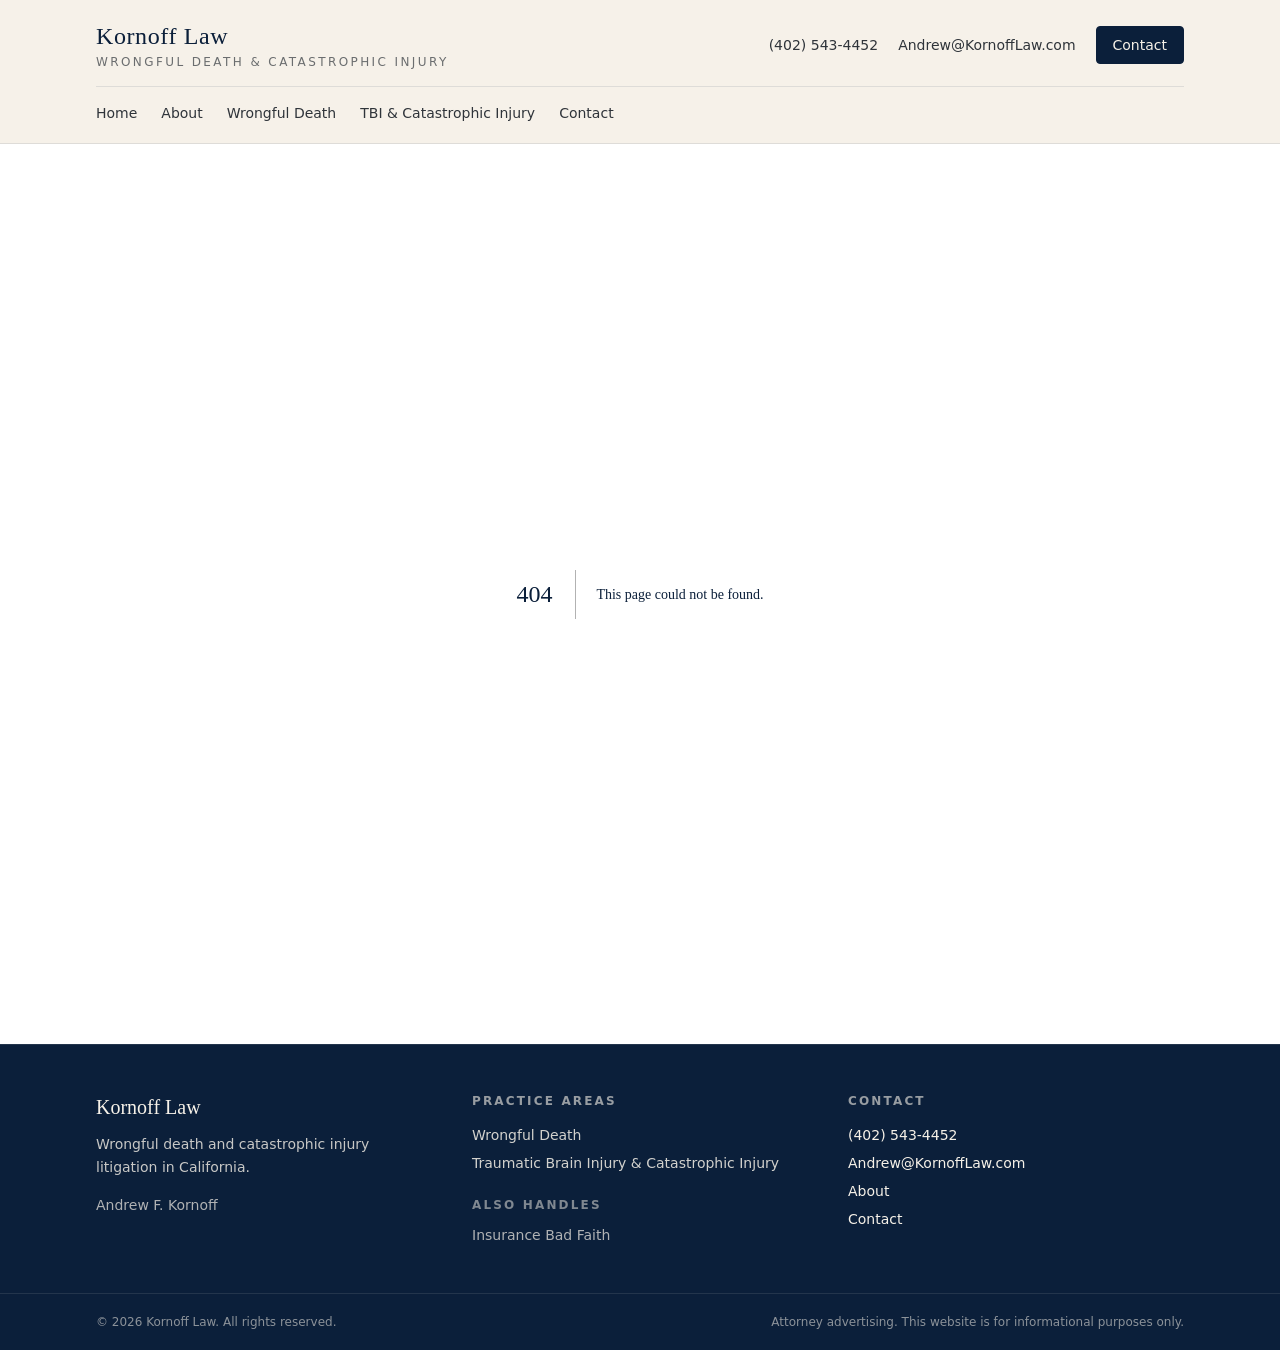
==== commit 361369ab: "Rebrand hero/title/meta: Serious Injury -> Catastrophic Injury Updates the site-wide headline, <titl" ====
--- a/_not-found/index.html
+++ b/_not-found/index.html
@@ -1 +1 @@
-<!DOCTYPE html><html lang="en" class="source_sans_3_71916a2c-module__5x7SKq__variable libre_baskerville_9acbd076-module__zNkfeW__variable h-full"><head><meta charSet="utf-8"/><meta name="viewport" content="width=device-width, initial-scale=1"/><link rel="stylesheet" href="/_next/static/chunks/3jqtvdpk3e32e.css" data-precedence="next"/><link rel="preload" as="script" fetchPriority="low" href="/_next/static/chunks/310vm2bl3xxpt.js"/><script src="/_next/static/chunks/19mx3mg6lkumu.js" async=""></script><script src="/_next/static/chunks/1mh6a-0e61pyc.js" async=""></script><script src="/_next/static/chunks/1eh83f1trsv72.js" async=""></script><script src="/_next/static/chunks/turbopack-3w3x71kt61-jj.js" async=""></script><script src="/_next/static/chunks/1mpnoxox0-4cg.js" async=""></script><meta name="robots" content="noindex"/><title>Kornoff Law | Wrongful Death &amp; Serious Injury</title><meta name="description" content="California wrongful death and serious injury litigation, including traumatic brain injury and catastrophic injury. Insurance bad faith when related to the matter."/><meta name="robots" content="index, follow"/><meta property="og:title" content="Kornoff Law | Wrongful Death &amp; Serious Injury"/><meta property="og:description" content="California wrongful death and serious injury litigation, including traumatic brain injury and catastrophic injury. Insurance bad faith when related to the matter."/><meta property="og:url" content="https://kornofflaw.com"/><meta property="og:site_name" content="Kornoff Law"/><meta property="og:locale" content="en_US"/><meta property="og:type" content="website"/><meta name="twitter:card" content="summary"/><meta name="twitter:title" content="Kornoff Law | Wrongful Death &amp; Serious Injury"/><meta name="twitter:description" content="California wrongful death and serious injury litigation, including traumatic brain injury and catastrophic injury. Insurance bad faith when related to the matter."/><link rel="icon" href="/favicon.ico?favicon.2vob68tjqpejf.ico" sizes="256x256" type="image/x-icon"/><meta name="next-size-adjust" content=""/><title>404: This page could not be found.</title><script src="/_next/static/chunks/0cz1d0mv5g_q7.js" noModule=""></script></head><body class="flex min-h-full flex-col bg-cream font-sans text-charcoal antialiased"><div hidden=""><!--$--><!--/$--></div><header class="border-b border-navy/10 bg-cream/95 backdrop-blur"><div class="mx-auto flex max-w-6xl flex-col gap-4 px-4 py-5 sm:px-6 lg:px-8"><div class="flex flex-col gap-4 sm:flex-row sm:items-center sm:justify-between"><a class="group" href="/"><span class="block font-serif text-2xl tracking-wide text-navy">Kornoff Law</span><span class="mt-0.5 block text-xs uppercase tracking-[0.2em] text-charcoal/70">Wrongful Death &amp; Serious Injury</span></a><div class="flex flex-wrap items-center gap-x-5 gap-y-2 text-sm text-charcoal"><a href="tel:+14025434452" class="hover:text-navy">(402) 543-4452</a><a href="mailto:Andrew@KornoffLaw.com" class="hover:text-navy">Andrew@KornoffLaw.com</a><a class="rounded border border-navy bg-navy px-4 py-2 text-sm font-medium text-cream transition hover:bg-navy-light" href="/contact">Contact</a></div></div><nav aria-label="Primary" class="flex flex-wrap items-center gap-x-6 gap-y-2 border-t border-navy/10 pt-4 text-sm"><a class="font-medium text-charcoal hover:text-navy" href="/">Home</a><a class="font-medium text-charcoal hover:text-navy" href="/about">About</a><a class="font-medium text-charcoal hover:text-navy" href="/practice/wrongful-death">Wrongful Death</a><a class="font-medium text-charcoal hover:text-navy" href="/practice/traumatic-brain-injury">TBI &amp; Catastrophic Injury</a><a class="font-medium text-charcoal hover:text-navy" href="/contact">Contact</a></nav></div></header><main class="flex-1 pb-20 md:pb-0"><div style="font-family:system-ui,&quot;Segoe UI&quot;,Roboto,Helvetica,Arial,sans-serif,&quot;Apple Color Emoji&quot;,&quot;Segoe UI Emoji&quot;;height:100vh;text-align:center;display:flex;flex-direction:column;align-items:center;justify-content:center"><div><style>body{color:#000;background:#fff;margin:0}.next-error-h1{border-right:1px solid rgba(0,0,0,.3)}@media (prefers-color-scheme:dark){body{color:#fff;background:#000}.next-error-h1{border-right:1px solid rgba(255,255,255,.3)}}</style><h1 class="next-error-h1" style="display:inline-block;margin:0 20px 0 0;padding:0 23px 0 0;font-size:24px;font-weight:500;vertical-align:top;line-height:49px">404</h1><div style="display:inline-block"><h2 style="font-size:14px;font-weight:400;line-height:49px;margin:0">This page could not be found.</h2></div></div></div><!--$--><!--/$--></main><footer class="mt-auto border-t border-cream/10 bg-navy text-cream"><div class="mx-auto grid max-w-6xl gap-10 px-4 py-12 sm:px-6 md:grid-cols-3 lg:px-8"><div><p class="font-serif text-xl">Kornoff Law</p><p class="mt-3 max-w-xs text-sm leading-relaxed text-cream/80">Wrongful death and serious injury litigation in California.</p><p class="mt-4 text-sm text-cream/70">Andrew F. Kornoff</p></div><div><p class="text-xs font-semibold uppercase tracking-[0.18em] text-cream/60">Practice Areas</p><ul class="mt-4 space-y-2 text-sm"><li><a class="text-cream/85 hover:text-cream" href="/practice/wrongful-death">Wrongful Death</a></li><li><a class="text-cream/85 hover:text-cream" href="/practice/traumatic-brain-injury">Traumatic Brain Injury &amp; Catastrophic Injury</a></li></ul><p class="mt-6 text-xs font-semibold uppercase tracking-[0.18em] text-cream/50">Also handles</p><ul class="mt-3 space-y-2 text-sm"><li><a class="text-cream/70 hover:text-cream" href="/practice/insurance-bad-faith">Insurance Bad Faith</a></li></ul></div><div><p class="text-xs font-semibold uppercase tracking-[0.18em] text-cream/60">Contact</p><ul class="mt-4 space-y-2 text-sm"><li><a href="tel:+14025434452" class="hover:text-cream">(402) 543-4452</a></li><li><a href="mailto:Andrew@KornoffLaw.com" class="hover:text-cream">Andrew@KornoffLaw.com</a></li><li><a class="hover:text-cream" href="/about">About</a></li><li><a class="hover:text-cream" href="/contact">Contact</a></li></ul></div></div><div class="border-t border-cream/10"><div class="mx-auto flex max-w-6xl flex-col gap-2 px-4 py-5 text-xs text-cream/55 sm:flex-row sm:items-center sm:justify-between sm:px-6 lg:px-8"><p>© <!-- -->2026<!-- --> <!-- -->Kornoff Law<!-- -->. All rights reserved.</p><p>Attorney advertising. This website is for informational purposes only.</p></div></div></footer><div class="fixed inset-x-0 bottom-0 z-50 border-t border-navy/15 bg-cream/95 px-3 py-2.5 shadow-[0_-4px_20px_rgba(11,31,58,0.12)] backdrop-blur md:hidden"><div class="mx-auto flex max-w-lg gap-2"><a href="tel:+14025434452" class="flex flex-1 items-center justify-center rounded border border-navy/20 bg-cream px-3 py-2.5 text-sm font-semibold text-navy">Call</a><a class="flex flex-1 items-center justify-center rounded bg-navy px-3 py-2.5 text-sm font-semibold text-cream" href="/contact">Discuss</a></div></div><script src="/_next/static/chunks/310vm2bl3xxpt.js" id="_R_" async=""></script><script>(self.__next_f=self.__next_f||[]).push([0])</script><script>self.__next_f.push([1,"1:\"$Sreact.fragment\"\n2:I[22016,[\"/_next/static/chunks/1mpnoxox0-4cg.js\"],\"\"]\n3:I[39756,[\"/_next/static/chunks/1mpnoxox0-4cg.js\"],\"default\"]\n4:I[37457,[\"/_next/static/chunks/1mpnoxox0-4cg.js\"],\"default\"]\n10:I[68027,[\"/_next/static/chunks/1mpnoxox0-4cg.js\"],\"default\",1]\n:HL[\"/_next/static/chunks/3jqtvdpk3e32e.css\",\"style\"]\ne:X\n0:{\"P\":null,\"c\":[\"\",\"_not-found\"],\"q\":\"\",\"i\":false,\"f\":[[[\"\",{\"children\":[\"/_not-found\",{\"children\":[\"__PAGE__\",{},\"$undefined\",\"$undefined\",4608]},\"$undefined\",\"$undefined\",4608]},\"$undefined\",\"$undefined\",4624],[[\"$\",\"$1\",\"c\",{\"children\":[[[\"$\",\"link\",\"0\",{\"rel\":\"stylesheet\",\"href\":\"/_next/static/chunks/3jqtvdpk3e32e.css\",\"precedence\":\"next\",\"crossOrigin\":\"$undefined\",\"nonce\":\"$undefined\"}],[\"$\",\"script\",\"script-0\",{\"src\":\"/_next/static/chunks/1mpnoxox0-4cg.js\",\"async\":true,\"nonce\":\"$undefined\"}]],[\"$\",\"html\",null,{\"lang\":\"en\",\"className\":\"source_sans_3_71916a2c-module__5x7SKq__variable libre_baskerville_9acbd076-module__zNkfeW__variable h-full\",\"children\":[\"$\",\"body\",null,{\"className\":\"flex min-h-full flex-col bg-cream font-sans text-charcoal antialiased\",\"children\":[[\"$\",\"header\",null,{\"className\":\"border-b border-navy/10 bg-cream/95 backdrop-blur\",\"children\":[\"$\",\"div\",null,{\"className\":\"mx-auto flex max-w-6xl flex-col gap-4 px-4 py-5 sm:px-6 lg:px-8\",\"children\":[[\"$\",\"div\",null,{\"className\":\"flex flex-col gap-4 sm:flex-row sm:items-center sm:justify-between\",\"children\":[[\"$\",\"$L2\",null,{\"href\":\"/\",\"className\":\"group\",\"children\":[[\"$\",\"span\",null,{\"className\":\"block font-serif text-2xl tracking-wide text-navy\",\"children\":\"Kornoff Law\"}],[\"$\",\"span\",null,{\"className\":\"mt-0.5 block text-xs uppercase tracking-[0.2em] text-charcoal/70\",\"children\":\"Wrongful Death \u0026 Serious Injury\"}]]}],[\"$\",\"div\",null,{\"className\":\"flex flex-wrap items-center gap-x-5 gap-y-2 text-sm text-charcoal\",\"children\":[[\"$\",\"a\",null,{\"href\":\"tel:+14025434452\",\"className\":\"hover:text-navy\",\"children\":\"(402) 543-4452\"}],[\"$\",\"a\",null,{\"href\":\"mailto:Andrew@KornoffLaw.com\",\"className\":\"hover:text-navy\",\"children\":\"Andrew@KornoffLaw.com\"}],[\"$\",\"$L2\",null,{\"href\":\"/contact\",\"className\":\"rounded border border-navy bg-navy px-4 py-2 text-sm font-medium text-cream transition hover:bg-navy-light\",\"children\":\"Contact\"}]]}]]}],[\"$\",\"nav\",null,{\"aria-label\":\"Primary\",\"className\":\"flex flex-wrap items-center gap-x-6 gap-y-2 border-t border-navy/10 pt-4 text-sm\",\"children\":[[\"$\",\"$L2\",\"/\",{\"href\":\"/\",\"className\":\"font-medium text-charcoal hover:text-navy\",\"children\":\"Home\"}],[\"$\",\"$L2\",\"/about\",{\"href\":\"/about\",\"className\":\"font-medium text-charcoal hover:text-navy\",\"children\":\"About\"}],[\"$\",\"$L2\",\"/practice/wrongful-death\",{\"href\":\"/practice/wrongful-death\",\"className\":\"font-medium text-charcoal hover:text-navy\",\"children\":\"Wrongful Death\"}],[\"$\",\"$L2\",\"/practice/traumatic-brain-injury\",{\"href\":\"/practice/traumatic-brain-injury\",\"className\":\"font-medium text-charcoal hover:text-navy\",\"children\":\"TBI \u0026 Catastrophic Injury\"}],[\"$\",\"$L2\",\"/contact\",{\"href\":\"/contact\",\"className\":\"font-medium text-charcoal hover:text-navy\",\"children\":\"Contact\"}]]}]]}]}],[\"$\",\"main\",null,{\"className\":\"flex-1 pb-20 md:pb-0\",\"children\":[\"$\",\"$L3\",null,{\"parallelRouterKey\":\"children\",\"error\":\"$undefined\",\"errorStyles\":\"$undefined\",\"errorScripts\":\"$undefined\",\"template\":[\"$\",\"$L4\",null,{}],\"templateStyles\":\"$undefined\",\"templateScripts\":\"$undefined\",\"notFound\":[[[\"$\",\"title\",null,{\"children\":\"404: This page could not be found.\"}],[\"$\",\"div\",null,{\"style\":{\"fontFamily\":\"system-ui,\\\"Segoe UI\\\",Roboto,Helvetica,Arial,sans-serif,\\\"Apple Color Emoji\\\",\\\"Segoe UI Emoji\\\"\",\"height\":\"100vh\",\"textAlign\":\"center\",\"display\":\"flex\",\"flexDirection\":\"column\",\"alignItems\":\"center\",\"justifyContent\":\"center\"},\"children\":[\"$\",\"div\",null,{\"children\":[[\"$\",\"style\",null,{\"dangerouslySetInnerHTML\":{\"__html\":\"body{color:#000;background:#fff;margin:0}.next-error-h1{border-right:1px solid rgba(0,0,0,.3)}@media (prefers-color-scheme:dark){body{color:#fff;background:#000}.next-error-h1{border-right:1px solid rgba(255,255,255,.3)}}\"}}],[\"$\",\"h1\",null,{\"className\":\"next-error-h1\",\"style\":{\"display\":\"inline-block\",\"margin\":\"0 20px 0 0\",\"padding\":\"0 23px 0 0\",\"fontSize\":24,\"fontWeight\":500,\"verticalAlign\":\"top\",\"lineHeight\":\"49px\"},\"children\":404}],[\"$\",\"div\",null,{\"style\":{\"display\":\"inline-block\"},\"children\":[\"$\",\"h2\",null,{\"style\":{\"fontSize\":14,\"fontWeight\":400,\"lineHeight\":\"49px\",\"margin\":0},\"children\":\"This page could not be found.\"}]}]]}]}]],[]],\"forbidden\":\"$undefined\",\"unauthorized\":\"$undefined\"}]}],[\"$\",\"footer\",null,{\"className\":\"mt-auto border-t border-cream/10 bg-navy text-cream\",\"children\":[[\"$\",\"div\",null,{\"className\":\"mx-auto grid max-w-6xl gap-10 px-4 py-12 sm:px-6 md:grid-cols-3 lg:px-8\",\"children\":[[\"$\",\"div\",null,{\"children\":[\"$L5\",\"$L6\",\"$L7\"]}],\"$L8\",\"$L9\"]}],\"$La\"]}],\"$Lb\"]}]}]]}],{\"children\":[\"$Lc\",{\"children\":[\"$Ld\",{},null,false,null]},null,false,\"$e\"]},null,false,null],\"$Lf\",false]],\"m\":\"$undefined\",\"G\":[\"$10\",[\"$L11\"]],\"S\":true,\"h\":null,\"r\":\"$undefined\",\"s\":\"$undefined\",\"a\":\"$undefined\",\"l\":\"$undefined\",\"p\":\"$undefined\",\"d\":\"$undefined\",\"b\":\"kornoff-pages\"}\n12:I[97367,[\"/_next/static/chunks/1mpnoxox0-4cg.js\"],\"OutletBoundary\"]\n13:\"$Sreact.suspense\"\n15:I[97367,[\"/_next/static/chunks/1mpnoxox0-4cg.js\"],\"ViewportBoundary\"]\n17:I[97367,[\"/_next/static/chunks/1mpnoxox0-4cg.js\"],\"MetadataBoundary\"]\n5:[\"$\",\"p\",null,{\"className\":\"font-serif text-xl\",\"children\":\"Kornoff Law\"}]\n6:[\"$\",\"p\",null,{\"className\":\"mt-3 max-w-xs text-sm leading-relaxed text-cream/80\",\"children\":\"Wrongful death and serious injury litigation in California.\"}]\n7:[\"$\",\"p\",null,{\"className\":\"mt-4 text-sm text-cream/70\",\"children\":\"Andrew F. Kornoff\"}]\n8:[\"$\",\"div\",null,{\"children\":[[\"$\",\"p\",null,{\"className\":\"text-xs font-semibold uppercase tracking-[0.18em] text-cream/60\",\"children\":\"Practice Areas\"}],[\"$\",\"ul\",null,{\"className\":\"mt-4 space-y-2 text-sm\",\"children\":[[\"$\",\"li\",\"wrongful-death\",{\"children\":[\"$\",\"$L2\",null,{\"href\":\"/practice/wrongful-death\",\"className\":\"text-cream/85 hover:text-cream\",\"children\":\"Wrongful Death\"}]}],[\"$\",\"li\",\"traumatic-brain-injury\",{\"children\":[\"$\",\"$L2\",null,{\"href\":\"/practice/traumatic-brain-injury\",\"className\":\"text-cream/85 hover:text-cream\",\"children\":\"Traumatic Brain Injury \u0026 Catastrophic Injury\"}]}]]}],[\"$\",\"p\",null,{\"className\":\"mt-6 text-xs font-semibold uppercase tracking-[0.18em] text-cream/50\",\"children\":\"Also handles\"}],[\"$\",\"ul\",null,{\"className\":\"mt-3 space-y-2 text-sm\",\"children\":[[\"$\",\"li\",\"insurance-bad-faith\",{\"children\":[\"$\",\"$L2\",null,{\"href\":\"/practice/insurance-bad-faith\",\"className\":\"text-cream/70 hover:text-cream\",\"children\":\"Insurance Bad Faith\"}]}]]}]]}]\n9:[\"$\",\"div\",null,{\"children\":[[\"$\",\"p\",null,{\"className\":\"text-xs font-semibold uppercase tracking-[0.18em] text-cream/60\",\"children\":\"Contact\"}],[\"$\",\"ul\",null,{\"className\":\"mt-4 space-y-2 text-sm\",\"children\":[[\"$\",\"li\",null,{\"children\":[\"$\",\"a\",null,{\"href\":\"tel:+14025434452\",\"className\":\"hover:text-cream\",\"children\":\"(402) 543-4452\"}]}],[\"$\",\"li\",null,{\"children\":[\"$\",\"a\",null,{\"href\":\"mailto:Andrew@KornoffLaw.com\",\"className\":\"hover:text-cream\",\"children\":\"Andrew@KornoffLaw.com\"}]}],[\"$\",\"li\",null,{\"children\":[\"$\",\"$L2\",null,{\"href\":\"/about\",\"className\":\"hover:text-cream\",\"children\":\"About\"}]}],[\"$\",\"li\",null,{\"children\":[\"$\",\"$L2\",null,{\"href\":\"/contact\",\"className\":\"hover:text-cream\",\"children\":\"Contact\"}]}]]}]]}]\na:[\"$\",\"div\",null,{\"className\":\"border-t border-cream/10\",\"children\":[\"$\",\"div\",null,{\"className\":\"mx-auto flex max-w-6xl flex-col gap-2 px-4 py-5 text-xs text-cream/55 sm:flex-row sm:items-center sm:justify-between sm:px-6 lg:px-8\",\"children\":[[\"$\",\"p\",null,{\"children\":[\"© \",2026,\" \",\"Kornoff Law\",\". All rights reserved.\"]}],[\"$\",\"p\",null,{\"children\":\"Attorney advertising. This website is for informational purposes only.\"}]]}]}]\nb:[\"$\",\"div\",null,{\"className\":\"fixed inset-x-0 bottom-0 z-50 border-t border-navy/15 bg-cream/95 px-3 py-2.5 shadow-[0_-4px_20px_rgba(11,31,58,0.12)] backdrop-blur md:hidden\",\"children\":[\"$\",\"div\",null,{\"className\":\"mx-auto flex max-w-lg gap-2\",\"children\":[[\"$\",\"a\",null,{\"href\":\"tel:+14025434452\",\"className\":\"flex flex-1 items-center justify-center rounded border border-navy/20 bg-cream px-3 py-2.5 text-sm font-semibold text-navy\",\"children\":\"Call\"}],[\"$\",\"$L2\",null,{\"href\":\"/contact\",\"className\":\"flex flex-1 items-center justify-center rounded bg-navy px-3 py-2.5 text-sm font-semibold text-cream\",\"children\":\"Discuss\"}]]}]}]\nc:[\"$\",\"$1\",\"c\",{\"children\":[null,[\"$\",\"$L3\",null,{\"parallelRouterKey\":\"children\",\"error\":\"$undefined\",\"errorStyles\":\"$undefined\",\"errorScripts\":\"$undefined\",\"template\":[\"$\",\"$L4\",null,{}],\"templateStyles\":\"$undefined\",\"templateScripts\":\"$undefined\",\"notFound\":\"$undefined\",\"forbidden\":\"$undefined\",\"unauthorized\":\"$undefined\"}]]}]\nd:[\"$\",\"$1\",\"c\",{\"children\":[[[\"$\",\"title\",null,{\"children\":\"404: This page could not be found.\"}],[\"$\",\"div\",null,{\"style\":\"$0:f:0:1:0:props:children:1:props:children:props:children:1:props:children:props:notFound:0:1:props:style\",\"children\":[\"$\",\"div\",null,{\"children\":[[\"$\",\"style\",null,{\"dangerouslySetInnerHTML\":{\"__html\":\"body{color:#000;background:#fff;margin:0}.next-error-h1{border-right:1px solid rgba(0,0,0,.3)}@media (prefers-color-scheme:dark){body{color:#fff;background:#000}.next-error-h1{border-right:1px solid rgba(255,255,255,.3)}}\"}}],[\"$\",\"h1\",null,{\"className\":\"next-error-h1\",\"style\":\"$0:f:0:1:0:props:children:1:props:children:props:children:1:props:children:props:notFound:0:1:props:children:props:children:1:props:style\",\"children\":404}],[\"$\",\"div\",null,{\"style\":\"$0:f:0:1:0:props:children:1:props:children:props:children:1:props:children:props:notFound:0:1:props:children:props:children:2:props:style\",\"children\":[\"$\",\"h2\",null,{\"style\":\"$0:f:0:1:0:props:children:1:props:children:props:children:1:props:children:props:notFound:0:1:props:children:props:children:2:props:children:props:style\",\"children\":\"This page could not be found.\"}]}]]}]}]],null,[\"$\",\"$L12\",null,{\"children\":[\"$\",\"$13\",null,{\"name\":\"Next.MetadataOutlet\",\"children\":\"$@14\"}]}]]}]\nf:[\"$\",\"$1\",\"h\",{\"children\":[[\"$\",\"meta\",null,{\"name\":\"robots\",\"content\":\"noindex\"}],[\"$\",\"$L15\",null,{\"children\":\"$L16\"}],[\"$\",\"div\",null,{\"hidden\":true,\"children\":[\"$\",\"$L17\",null,{\"children\":[\"$\",\"$13\",null,{\"name\":\"Next.Metadata\",\"children\":\"$L18\"}]}]}],[\"$\",\"meta\",null,{\"name\":\"next-size-adjust\",\"content\":\"\"}]]}]\n11:[\"$\",\"link\",\"0\",{\"rel\":\"stylesheet\",\"href\":\"/_next/static/chunks/3jqtvdpk3e32e.css\",\"precedence\":\"next\",\"crossOrigin\":\"$undefined\",\"nonce\":\"$undefined\"}]\ne:C\n16:[[\"$\",\"meta\",\"0\",{\"charSet\":\"utf-8\"}],[\"$\",\"meta\",\"1\",{\"name\":\"viewport\",\"content\":\"width=device-width, initial-scale=1\"}]]\n19:I[27201,[\"/_next/static/chunks/1mpnoxox0-4cg.js\"],\"IconMark\"]\n14:null\n18:[[\"$\",\"title\",\"0\",{\"children\":\"Kornoff Law | Wrongful Death \u0026 Serious Injury\"}],[\"$\",\"meta\",\"1\",{\"name\":\"description\",\"content\":\"California wrongful death and serious injury litigation, including traumatic brain injury and catastrophic injury. Insurance bad faith when related to the matter.\"}],[\"$\",\"meta\",\"2\",{\"name\":\"robots\",\"content\":\"index, follow\"}],[\"$\",\"meta\",\"3\",{\"property\":\"og:title\",\"content\":\"Kornoff Law | Wrongful Death \u0026 Serious Injury\"}],[\"$\",\"meta\",\"4\",{\"property\":\"og:description\",\"content\":\"California wrongful death and serious injury litigation, including traumatic brain injury and catastrophic injury. Insurance bad faith when related to the matter.\"}],[\"$\",\"meta\",\"5\",{\"property\":\"og:url\",\"content\":\"https://kornofflaw.com\"}],[\"$\",\"meta\",\"6\",{\"property\":\"og:site_name\",\"content\":\"Kornoff Law\"}],[\"$\",\"meta\",\"7\",{\"property\":\"og:locale\",\"content\":\"en_US\"}],[\"$\",\"meta\",\"8\",{\"property\":\"og:type\",\"content\":\"website\"}],[\"$\",\"meta\",\"9\",{\"name\":\"twitter:card\",\"content\":\"summary\"}],[\"$\",\"meta\",\"10\",{\"name\":\"twitter:title\",\"content\":\"Kornoff Law | Wrongful Death \u0026 Serious Injury\"}],[\"$\",\"meta\",\"11\",{\"name\":\"twitter:description\",\"content\":\"California wrongful death and serious injury litigation, including traumatic brain injury and catastrophic injury. Insurance bad faith when related to the matter.\"}],[\"$\",\"link\",\"12\",{\"rel\":\"icon\",\"href\":\"/favicon.ico?favicon.2vob68tjqpejf.ico\",\"sizes\":\"256x256\",\"type\":\"image/x-icon\"}],[\"$\",\"$L19\",\"13\",{}]]\n"])</script></body></html>+<!DOCTYPE html><html lang="en" class="source_sans_3_71916a2c-module__5x7SKq__variable libre_baskerville_9acbd076-module__zNkfeW__variable h-full"><head><meta charSet="utf-8"/><meta name="viewport" content="width=device-width, initial-scale=1"/><link rel="stylesheet" href="/_next/static/chunks/3jqtvdpk3e32e.css" data-precedence="next"/><link rel="preload" as="script" fetchPriority="low" href="/_next/static/chunks/310vm2bl3xxpt.js"/><script src="/_next/static/chunks/19mx3mg6lkumu.js" async=""></script><script src="/_next/static/chunks/1mh6a-0e61pyc.js" async=""></script><script src="/_next/static/chunks/1eh83f1trsv72.js" async=""></script><script src="/_next/static/chunks/turbopack-3w3x71kt61-jj.js" async=""></script><script src="/_next/static/chunks/1mpnoxox0-4cg.js" async=""></script><meta name="robots" content="noindex"/><title>Kornoff Law | Wrongful Death &amp; Catastrophic Injury</title><meta name="description" content="California wrongful death and catastrophic injury litigation, including traumatic brain injury. Insurance bad faith when related to the matter."/><meta name="robots" content="index, follow"/><meta property="og:title" content="Kornoff Law | Wrongful Death &amp; Catastrophic Injury"/><meta property="og:description" content="California wrongful death and catastrophic injury litigation, including traumatic brain injury. Insurance bad faith when related to the matter."/><meta property="og:url" content="https://kornofflaw.com"/><meta property="og:site_name" content="Kornoff Law"/><meta property="og:locale" content="en_US"/><meta property="og:type" content="website"/><meta name="twitter:card" content="summary"/><meta name="twitter:title" content="Kornoff Law | Wrongful Death &amp; Catastrophic Injury"/><meta name="twitter:description" content="California wrongful death and catastrophic injury litigation, including traumatic brain injury. Insurance bad faith when related to the matter."/><link rel="icon" href="/favicon.ico?favicon.2vob68tjqpejf.ico" sizes="256x256" type="image/x-icon"/><meta name="next-size-adjust" content=""/><title>404: This page could not be found.</title><script src="/_next/static/chunks/0cz1d0mv5g_q7.js" noModule=""></script></head><body class="flex min-h-full flex-col bg-cream font-sans text-charcoal antialiased"><div hidden=""><!--$--><!--/$--></div><header class="border-b border-navy/10 bg-cream/95 backdrop-blur"><div class="mx-auto flex max-w-6xl flex-col gap-4 px-4 py-5 sm:px-6 lg:px-8"><div class="flex flex-col gap-4 sm:flex-row sm:items-center sm:justify-between"><a class="group" href="/"><span class="block font-serif text-2xl tracking-wide text-navy">Kornoff Law</span><span class="mt-0.5 block text-xs uppercase tracking-[0.2em] text-charcoal/70">Wrongful Death &amp; Catastrophic Injury</span></a><div class="flex flex-wrap items-center gap-x-5 gap-y-2 text-sm text-charcoal"><a href="tel:+14025434452" class="hover:text-navy">(402) 543-4452</a><a href="mailto:Andrew@KornoffLaw.com" class="hover:text-navy">Andrew@KornoffLaw.com</a><a class="rounded border border-navy bg-navy px-4 py-2 text-sm font-medium text-cream transition hover:bg-navy-light" href="/contact">Contact</a></div></div><nav aria-label="Primary" class="flex flex-wrap items-center gap-x-6 gap-y-2 border-t border-navy/10 pt-4 text-sm"><a class="font-medium text-charcoal hover:text-navy" href="/">Home</a><a class="font-medium text-charcoal hover:text-navy" href="/about">About</a><a class="font-medium text-charcoal hover:text-navy" href="/practice/wrongful-death">Wrongful Death</a><a class="font-medium text-charcoal hover:text-navy" href="/practice/traumatic-brain-injury">TBI &amp; Catastrophic Injury</a><a class="font-medium text-charcoal hover:text-navy" href="/contact">Contact</a></nav></div></header><main class="flex-1 pb-20 md:pb-0"><div style="font-family:system-ui,&quot;Segoe UI&quot;,Roboto,Helvetica,Arial,sans-serif,&quot;Apple Color Emoji&quot;,&quot;Segoe UI Emoji&quot;;height:100vh;text-align:center;display:flex;flex-direction:column;align-items:center;justify-content:center"><div><style>body{color:#000;background:#fff;margin:0}.next-error-h1{border-right:1px solid rgba(0,0,0,.3)}@media (prefers-color-scheme:dark){body{color:#fff;background:#000}.next-error-h1{border-right:1px solid rgba(255,255,255,.3)}}</style><h1 class="next-error-h1" style="display:inline-block;margin:0 20px 0 0;padding:0 23px 0 0;font-size:24px;font-weight:500;vertical-align:top;line-height:49px">404</h1><div style="display:inline-block"><h2 style="font-size:14px;font-weight:400;line-height:49px;margin:0">This page could not be found.</h2></div></div></div><!--$--><!--/$--></main><footer class="mt-auto border-t border-cream/10 bg-navy text-cream"><div class="mx-auto grid max-w-6xl gap-10 px-4 py-12 sm:px-6 md:grid-cols-3 lg:px-8"><div><p class="font-serif text-xl">Kornoff Law</p><p class="mt-3 max-w-xs text-sm leading-relaxed text-cream/80">Wrongful death and catastrophic injury litigation in California.</p><p class="mt-4 text-sm text-cream/70">Andrew F. Kornoff</p></div><div><p class="text-xs font-semibold uppercase tracking-[0.18em] text-cream/60">Practice Areas</p><ul class="mt-4 space-y-2 text-sm"><li><a class="text-cream/85 hover:text-cream" href="/practice/wrongful-death">Wrongful Death</a></li><li><a class="text-cream/85 hover:text-cream" href="/practice/traumatic-brain-injury">Traumatic Brain Injury &amp; Catastrophic Injury</a></li></ul><p class="mt-6 text-xs font-semibold uppercase tracking-[0.18em] text-cream/50">Also handles</p><ul class="mt-3 space-y-2 text-sm"><li><a class="text-cream/70 hover:text-cream" href="/practice/insurance-bad-faith">Insurance Bad Faith</a></li></ul></div><div><p class="text-xs font-semibold uppercase tracking-[0.18em] text-cream/60">Contact</p><ul class="mt-4 space-y-2 text-sm"><li><a href="tel:+14025434452" class="hover:text-cream">(402) 543-4452</a></li><li><a href="mailto:Andrew@KornoffLaw.com" class="hover:text-cream">Andrew@KornoffLaw.com</a></li><li><a class="hover:text-cream" href="/about">About</a></li><li><a class="hover:text-cream" href="/contact">Contact</a></li></ul></div></div><div class="border-t border-cream/10"><div class="mx-auto flex max-w-6xl flex-col gap-2 px-4 py-5 text-xs text-cream/55 sm:flex-row sm:items-center sm:justify-between sm:px-6 lg:px-8"><p>© <!-- -->2026<!-- --> <!-- -->Kornoff Law<!-- -->. All rights reserved.</p><p>Attorney advertising. This website is for informational purposes only.</p></div></div></footer><div class="fixed inset-x-0 bottom-0 z-50 border-t border-navy/15 bg-cream/95 px-3 py-2.5 shadow-[0_-4px_20px_rgba(11,31,58,0.12)] backdrop-blur md:hidden"><div class="mx-auto flex max-w-lg gap-2"><a href="tel:+14025434452" class="flex flex-1 items-center justify-center rounded border border-navy/20 bg-cream px-3 py-2.5 text-sm font-semibold text-navy">Call</a><a class="flex flex-1 items-center justify-center rounded bg-navy px-3 py-2.5 text-sm font-semibold text-cream" href="/contact">Discuss</a></div></div><script src="/_next/static/chunks/310vm2bl3xxpt.js" id="_R_" async=""></script><script>(self.__next_f=self.__next_f||[]).push([0])</script><script>self.__next_f.push([1,"1:\"$Sreact.fragment\"\n2:I[22016,[\"/_next/static/chunks/1mpnoxox0-4cg.js\"],\"\"]\n3:I[39756,[\"/_next/static/chunks/1mpnoxox0-4cg.js\"],\"default\"]\n4:I[37457,[\"/_next/static/chunks/1mpnoxox0-4cg.js\"],\"default\"]\n10:I[68027,[\"/_next/static/chunks/1mpnoxox0-4cg.js\"],\"default\",1]\n:HL[\"/_next/static/chunks/3jqtvdpk3e32e.css\",\"style\"]\ne:X\n0:{\"P\":null,\"c\":[\"\",\"_not-found\"],\"q\":\"\",\"i\":false,\"f\":[[[\"\",{\"children\":[\"/_not-found\",{\"children\":[\"__PAGE__\",{},\"$undefined\",\"$undefined\",4608]},\"$undefined\",\"$undefined\",4608]},\"$undefined\",\"$undefined\",4624],[[\"$\",\"$1\",\"c\",{\"children\":[[[\"$\",\"link\",\"0\",{\"rel\":\"stylesheet\",\"href\":\"/_next/static/chunks/3jqtvdpk3e32e.css\",\"precedence\":\"next\",\"crossOrigin\":\"$undefined\",\"nonce\":\"$undefined\"}],[\"$\",\"script\",\"script-0\",{\"src\":\"/_next/static/chunks/1mpnoxox0-4cg.js\",\"async\":true,\"nonce\":\"$undefined\"}]],[\"$\",\"html\",null,{\"lang\":\"en\",\"className\":\"source_sans_3_71916a2c-module__5x7SKq__variable libre_baskerville_9acbd076-module__zNkfeW__variable h-full\",\"children\":[\"$\",\"body\",null,{\"className\":\"flex min-h-full flex-col bg-cream font-sans text-charcoal antialiased\",\"children\":[[\"$\",\"header\",null,{\"className\":\"border-b border-navy/10 bg-cream/95 backdrop-blur\",\"children\":[\"$\",\"div\",null,{\"className\":\"mx-auto flex max-w-6xl flex-col gap-4 px-4 py-5 sm:px-6 lg:px-8\",\"children\":[[\"$\",\"div\",null,{\"className\":\"flex flex-col gap-4 sm:flex-row sm:items-center sm:justify-between\",\"children\":[[\"$\",\"$L2\",null,{\"href\":\"/\",\"className\":\"group\",\"children\":[[\"$\",\"span\",null,{\"className\":\"block font-serif text-2xl tracking-wide text-navy\",\"children\":\"Kornoff Law\"}],[\"$\",\"span\",null,{\"className\":\"mt-0.5 block text-xs uppercase tracking-[0.2em] text-charcoal/70\",\"children\":\"Wrongful Death \u0026 Catastrophic Injury\"}]]}],[\"$\",\"div\",null,{\"className\":\"flex flex-wrap items-center gap-x-5 gap-y-2 text-sm text-charcoal\",\"children\":[[\"$\",\"a\",null,{\"href\":\"tel:+14025434452\",\"className\":\"hover:text-navy\",\"children\":\"(402) 543-4452\"}],[\"$\",\"a\",null,{\"href\":\"mailto:Andrew@KornoffLaw.com\",\"className\":\"hover:text-navy\",\"children\":\"Andrew@KornoffLaw.com\"}],[\"$\",\"$L2\",null,{\"href\":\"/contact\",\"className\":\"rounded border border-navy bg-navy px-4 py-2 text-sm font-medium text-cream transition hover:bg-navy-light\",\"children\":\"Contact\"}]]}]]}],[\"$\",\"nav\",null,{\"aria-label\":\"Primary\",\"className\":\"flex flex-wrap items-center gap-x-6 gap-y-2 border-t border-navy/10 pt-4 text-sm\",\"children\":[[\"$\",\"$L2\",\"/\",{\"href\":\"/\",\"className\":\"font-medium text-charcoal hover:text-navy\",\"children\":\"Home\"}],[\"$\",\"$L2\",\"/about\",{\"href\":\"/about\",\"className\":\"font-medium text-charcoal hover:text-navy\",\"children\":\"About\"}],[\"$\",\"$L2\",\"/practice/wrongful-death\",{\"href\":\"/practice/wrongful-death\",\"className\":\"font-medium text-charcoal hover:text-navy\",\"children\":\"Wrongful Death\"}],[\"$\",\"$L2\",\"/practice/traumatic-brain-injury\",{\"href\":\"/practice/traumatic-brain-injury\",\"className\":\"font-medium text-charcoal hover:text-navy\",\"children\":\"TBI \u0026 Catastrophic Injury\"}],[\"$\",\"$L2\",\"/contact\",{\"href\":\"/contact\",\"className\":\"font-medium text-charcoal hover:text-navy\",\"children\":\"Contact\"}]]}]]}]}],[\"$\",\"main\",null,{\"className\":\"flex-1 pb-20 md:pb-0\",\"children\":[\"$\",\"$L3\",null,{\"parallelRouterKey\":\"children\",\"error\":\"$undefined\",\"errorStyles\":\"$undefined\",\"errorScripts\":\"$undefined\",\"template\":[\"$\",\"$L4\",null,{}],\"templateStyles\":\"$undefined\",\"templateScripts\":\"$undefined\",\"notFound\":[[[\"$\",\"title\",null,{\"children\":\"404: This page could not be found.\"}],[\"$\",\"div\",null,{\"style\":{\"fontFamily\":\"system-ui,\\\"Segoe UI\\\",Roboto,Helvetica,Arial,sans-serif,\\\"Apple Color Emoji\\\",\\\"Segoe UI Emoji\\\"\",\"height\":\"100vh\",\"textAlign\":\"center\",\"display\":\"flex\",\"flexDirection\":\"column\",\"alignItems\":\"center\",\"justifyContent\":\"center\"},\"children\":[\"$\",\"div\",null,{\"children\":[[\"$\",\"style\",null,{\"dangerouslySetInnerHTML\":{\"__html\":\"body{color:#000;background:#fff;margin:0}.next-error-h1{border-right:1px solid rgba(0,0,0,.3)}@media (prefers-color-scheme:dark){body{color:#fff;background:#000}.next-error-h1{border-right:1px solid rgba(255,255,255,.3)}}\"}}],[\"$\",\"h1\",null,{\"className\":\"next-error-h1\",\"style\":{\"display\":\"inline-block\",\"margin\":\"0 20px 0 0\",\"padding\":\"0 23px 0 0\",\"fontSize\":24,\"fontWeight\":500,\"verticalAlign\":\"top\",\"lineHeight\":\"49px\"},\"children\":404}],[\"$\",\"div\",null,{\"style\":{\"display\":\"inline-block\"},\"children\":[\"$\",\"h2\",null,{\"style\":{\"fontSize\":14,\"fontWeight\":400,\"lineHeight\":\"49px\",\"margin\":0},\"children\":\"This page could not be found.\"}]}]]}]}]],[]],\"forbidden\":\"$undefined\",\"unauthorized\":\"$undefined\"}]}],[\"$\",\"footer\",null,{\"className\":\"mt-auto border-t border-cream/10 bg-navy text-cream\",\"children\":[[\"$\",\"div\",null,{\"className\":\"mx-auto grid max-w-6xl gap-10 px-4 py-12 sm:px-6 md:grid-cols-3 lg:px-8\",\"children\":[[\"$\",\"div\",null,{\"children\":[\"$L5\",\"$L6\",\"$L7\"]}],\"$L8\",\"$L9\"]}],\"$La\"]}],\"$Lb\"]}]}]]}],{\"children\":[\"$Lc\",{\"children\":[\"$Ld\",{},null,false,null]},null,false,\"$e\"]},null,false,null],\"$Lf\",false]],\"m\":\"$undefined\",\"G\":[\"$10\",[\"$L11\"]],\"S\":true,\"h\":null,\"r\":\"$undefined\",\"s\":\"$undefined\",\"a\":\"$undefined\",\"l\":\"$undefined\",\"p\":\"$undefined\",\"d\":\"$undefined\",\"b\":\"kornoff-pages\"}\n12:I[97367,[\"/_next/static/chunks/1mpnoxox0-4cg.js\"],\"OutletBoundary\"]\n13:\"$Sreact.suspense\"\n15:I[97367,[\"/_next/static/chunks/1mpnoxox0-4cg.js\"],\"ViewportBoundary\"]\n17:I[97367,[\"/_next/static/chunks/1mpnoxox0-4cg.js\"],\"MetadataBoundary\"]\n5:[\"$\",\"p\",null,{\"className\":\"font-serif text-xl\",\"children\":\"Kornoff Law\"}]\n6:[\"$\",\"p\",null,{\"className\":\"mt-3 max-w-xs text-sm leading-relaxed text-cream/80\",\"children\":\"Wrongful death and catastrophic injury litigation in California.\"}]\n7:[\"$\",\"p\",null,{\"className\":\"mt-4 text-sm text-cream/70\",\"children\":\"Andrew F. Kornoff\"}]\n8:[\"$\",\"div\",null,{\"children\":[[\"$\",\"p\",null,{\"className\":\"text-xs font-semibold uppercase tracking-[0.18em] text-cream/60\",\"children\":\"Practice Areas\"}],[\"$\",\"ul\",null,{\"className\":\"mt-4 space-y-2 text-sm\",\"children\":[[\"$\",\"li\",\"wrongful-death\",{\"children\":[\"$\",\"$L2\",null,{\"href\":\"/practice/wrongful-death\",\"className\":\"text-cream/85 hover:text-cream\",\"children\":\"Wrongful Death\"}]}],[\"$\",\"li\",\"traumatic-brain-injury\",{\"children\":[\"$\",\"$L2\",null,{\"href\":\"/practice/traumatic-brain-injury\",\"className\":\"text-cream/85 hover:text-cream\",\"children\":\"Traumatic Brain Injury \u0026 Catastrophic Injury\"}]}]]}],[\"$\",\"p\",null,{\"className\":\"mt-6 text-xs font-semibold uppercase tracking-[0.18em] text-cream/50\",\"children\":\"Also handles\"}],[\"$\",\"ul\",null,{\"className\":\"mt-3 space-y-2 text-sm\",\"children\":[[\"$\",\"li\",\"insurance-bad-faith\",{\"children\":[\"$\",\"$L2\",null,{\"href\":\"/practice/insurance-bad-faith\",\"className\":\"text-cream/70 hover:text-cream\",\"children\":\"Insurance Bad Faith\"}]}]]}]]}]\n9:[\"$\",\"div\",null,{\"children\":[[\"$\",\"p\",null,{\"className\":\"text-xs font-semibold uppercase tracking-[0.18em] text-cream/60\",\"children\":\"Contact\"}],[\"$\",\"ul\",null,{\"className\":\"mt-4 space-y-2 text-sm\",\"children\":[[\"$\",\"li\",null,{\"children\":[\"$\",\"a\",null,{\"href\":\"tel:+14025434452\",\"className\":\"hover:text-cream\",\"children\":\"(402) 543-4452\"}]}],[\"$\",\"li\",null,{\"children\":[\"$\",\"a\",null,{\"href\":\"mailto:Andrew@KornoffLaw.com\",\"className\":\"hover:text-cream\",\"children\":\"Andrew@KornoffLaw.com\"}]}],[\"$\",\"li\",null,{\"children\":[\"$\",\"$L2\",null,{\"href\":\"/about\",\"className\":\"hover:text-cream\",\"children\":\"About\"}]}],[\"$\",\"li\",null,{\"children\":[\"$\",\"$L2\",null,{\"href\":\"/contact\",\"className\":\"hover:text-cream\",\"children\":\"Contact\"}]}]]}]]}]\na:[\"$\",\"div\",null,{\"className\":\"border-t border-cream/10\",\"children\":[\"$\",\"div\",null,{\"className\":\"mx-auto flex max-w-6xl flex-col gap-2 px-4 py-5 text-xs text-cream/55 sm:flex-row sm:items-center sm:justify-between sm:px-6 lg:px-8\",\"children\":[[\"$\",\"p\",null,{\"children\":[\"© \",2026,\" \",\"Kornoff Law\",\". All rights reserved.\"]}],[\"$\",\"p\",null,{\"children\":\"Attorney advertising. This website is for informational purposes only.\"}]]}]}]\nb:[\"$\",\"div\",null,{\"className\":\"fixed inset-x-0 bottom-0 z-50 border-t border-navy/15 bg-cream/95 px-3 py-2.5 shadow-[0_-4px_20px_rgba(11,31,58,0.12)] backdrop-blur md:hidden\",\"children\":[\"$\",\"div\",null,{\"className\":\"mx-auto flex max-w-lg gap-2\",\"children\":[[\"$\",\"a\",null,{\"href\":\"tel:+14025434452\",\"className\":\"flex flex-1 items-center justify-center rounded border border-navy/20 bg-cream px-3 py-2.5 text-sm font-semibold text-navy\",\"children\":\"Call\"}],[\"$\",\"$L2\",null,{\"href\":\"/contact\",\"className\":\"flex flex-1 items-center justify-center rounded bg-navy px-3 py-2.5 text-sm font-semibold text-cream\",\"children\":\"Discuss\"}]]}]}]\nc:[\"$\",\"$1\",\"c\",{\"children\":[null,[\"$\",\"$L3\",null,{\"parallelRouterKey\":\"children\",\"error\":\"$undefined\",\"errorStyles\":\"$undefined\",\"errorScripts\":\"$undefined\",\"template\":[\"$\",\"$L4\",null,{}],\"templateStyles\":\"$undefined\",\"templateScripts\":\"$undefined\",\"notFound\":\"$undefined\",\"forbidden\":\"$undefined\",\"unauthorized\":\"$undefined\"}]]}]\nd:[\"$\",\"$1\",\"c\",{\"children\":[[[\"$\",\"title\",null,{\"children\":\"404: This page could not be found.\"}],[\"$\",\"div\",null,{\"style\":\"$0:f:0:1:0:props:children:1:props:children:props:children:1:props:children:props:notFound:0:1:props:style\",\"children\":[\"$\",\"div\",null,{\"children\":[[\"$\",\"style\",null,{\"dangerouslySetInnerHTML\":{\"__html\":\"body{color:#000;background:#fff;margin:0}.next-error-h1{border-right:1px solid rgba(0,0,0,.3)}@media (prefers-color-scheme:dark){body{color:#fff;background:#000}.next-error-h1{border-right:1px solid rgba(255,255,255,.3)}}\"}}],[\"$\",\"h1\",null,{\"className\":\"next-error-h1\",\"style\":\"$0:f:0:1:0:props:children:1:props:children:props:children:1:props:children:props:notFound:0:1:props:children:props:children:1:props:style\",\"children\":404}],[\"$\",\"div\",null,{\"style\":\"$0:f:0:1:0:props:children:1:props:children:props:children:1:props:children:props:notFound:0:1:props:children:props:children:2:props:style\",\"children\":[\"$\",\"h2\",null,{\"style\":\"$0:f:0:1:0:props:children:1:props:children:props:children:1:props:children:props:notFound:0:1:props:children:props:children:2:props:children:props:style\",\"children\":\"This page could not be found.\"}]}]]}]}]],null,[\"$\",\"$L12\",null,{\"children\":[\"$\",\"$13\",null,{\"name\":\"Next.MetadataOutlet\",\"children\":\"$@14\"}]}]]}]\nf:[\"$\",\"$1\",\"h\",{\"children\":[[\"$\",\"meta\",null,{\"name\":\"robots\",\"content\":\"noindex\"}],[\"$\",\"$L15\",null,{\"children\":\"$L16\"}],[\"$\",\"div\",null,{\"hidden\":true,\"children\":[\"$\",\"$L17\",null,{\"children\":[\"$\",\"$13\",null,{\"name\":\"Next.Metadata\",\"children\":\"$L18\"}]}]}],[\"$\",\"meta\",null,{\"name\":\"next-size-adjust\",\"content\":\"\"}]]}]\n11:[\"$\",\"link\",\"0\",{\"rel\":\"stylesheet\",\"href\":\"/_next/static/chunks/3jqtvdpk3e32e.css\",\"precedence\":\"next\",\"crossOrigin\":\"$undefined\",\"nonce\":\"$undefined\"}]\ne:C\n16:[[\"$\",\"meta\",\"0\",{\"charSet\":\"utf-8\"}],[\"$\",\"meta\",\"1\",{\"name\":\"viewport\",\"content\":\"width=device-width, initial-scale=1\"}]]\n19:I[27201,[\"/_next/static/chunks/1mpnoxox0-4cg.js\"],\"IconMark\"]\n14:null\n18:[[\"$\",\"title\",\"0\",{\"children\":\"Kornoff Law | Wrongful Death \u0026 Catastrophic Injury\"}],[\"$\",\"meta\",\"1\",{\"name\":\"description\",\"content\":\"California wrongful death and catastrophic injury litigation, including traumatic brain injury. Insurance bad faith when related to the matter.\"}],[\"$\",\"meta\",\"2\",{\"name\":\"robots\",\"content\":\"index, follow\"}],[\"$\",\"meta\",\"3\",{\"property\":\"og:title\",\"content\":\"Kornoff Law | Wrongful Death \u0026 Catastrophic Injury\"}],[\"$\",\"meta\",\"4\",{\"property\":\"og:description\",\"content\":\"California wrongful death and catastrophic injury litigation, including traumatic brain injury. Insurance bad faith when related to the matter.\"}],[\"$\",\"meta\",\"5\",{\"property\":\"og:url\",\"content\":\"https://kornofflaw.com\"}],[\"$\",\"meta\",\"6\",{\"property\":\"og:site_name\",\"content\":\"Kornoff Law\"}],[\"$\",\"meta\",\"7\",{\"property\":\"og:locale\",\"content\":\"en_US\"}],[\"$\",\"meta\",\"8\",{\"property\":\"og:type\",\"content\":\"website\"}],[\"$\",\"meta\",\"9\",{\"name\":\"twitter:card\",\"content\":\"summary\"}],[\"$\",\"meta\",\"10\",{\"name\":\"twitter:title\",\"content\":\"Kornoff Law | Wrongful Death \u0026 Catastrophic Injury\"}],[\"$\",\"meta\",\"11\",{\"name\":\"twitter:description\",\"content\":\"California wrongful death and catastrophic injury litigation, including traumatic brain injury. Insurance bad faith when related to the matter.\"}],[\"$\",\"link\",\"12\",{\"rel\":\"icon\",\"href\":\"/favicon.ico?favicon.2vob68tjqpejf.ico\",\"sizes\":\"256x256\",\"type\":\"image/x-icon\"}],[\"$\",\"$L19\",\"13\",{}]]\n"])</script></body></html>
